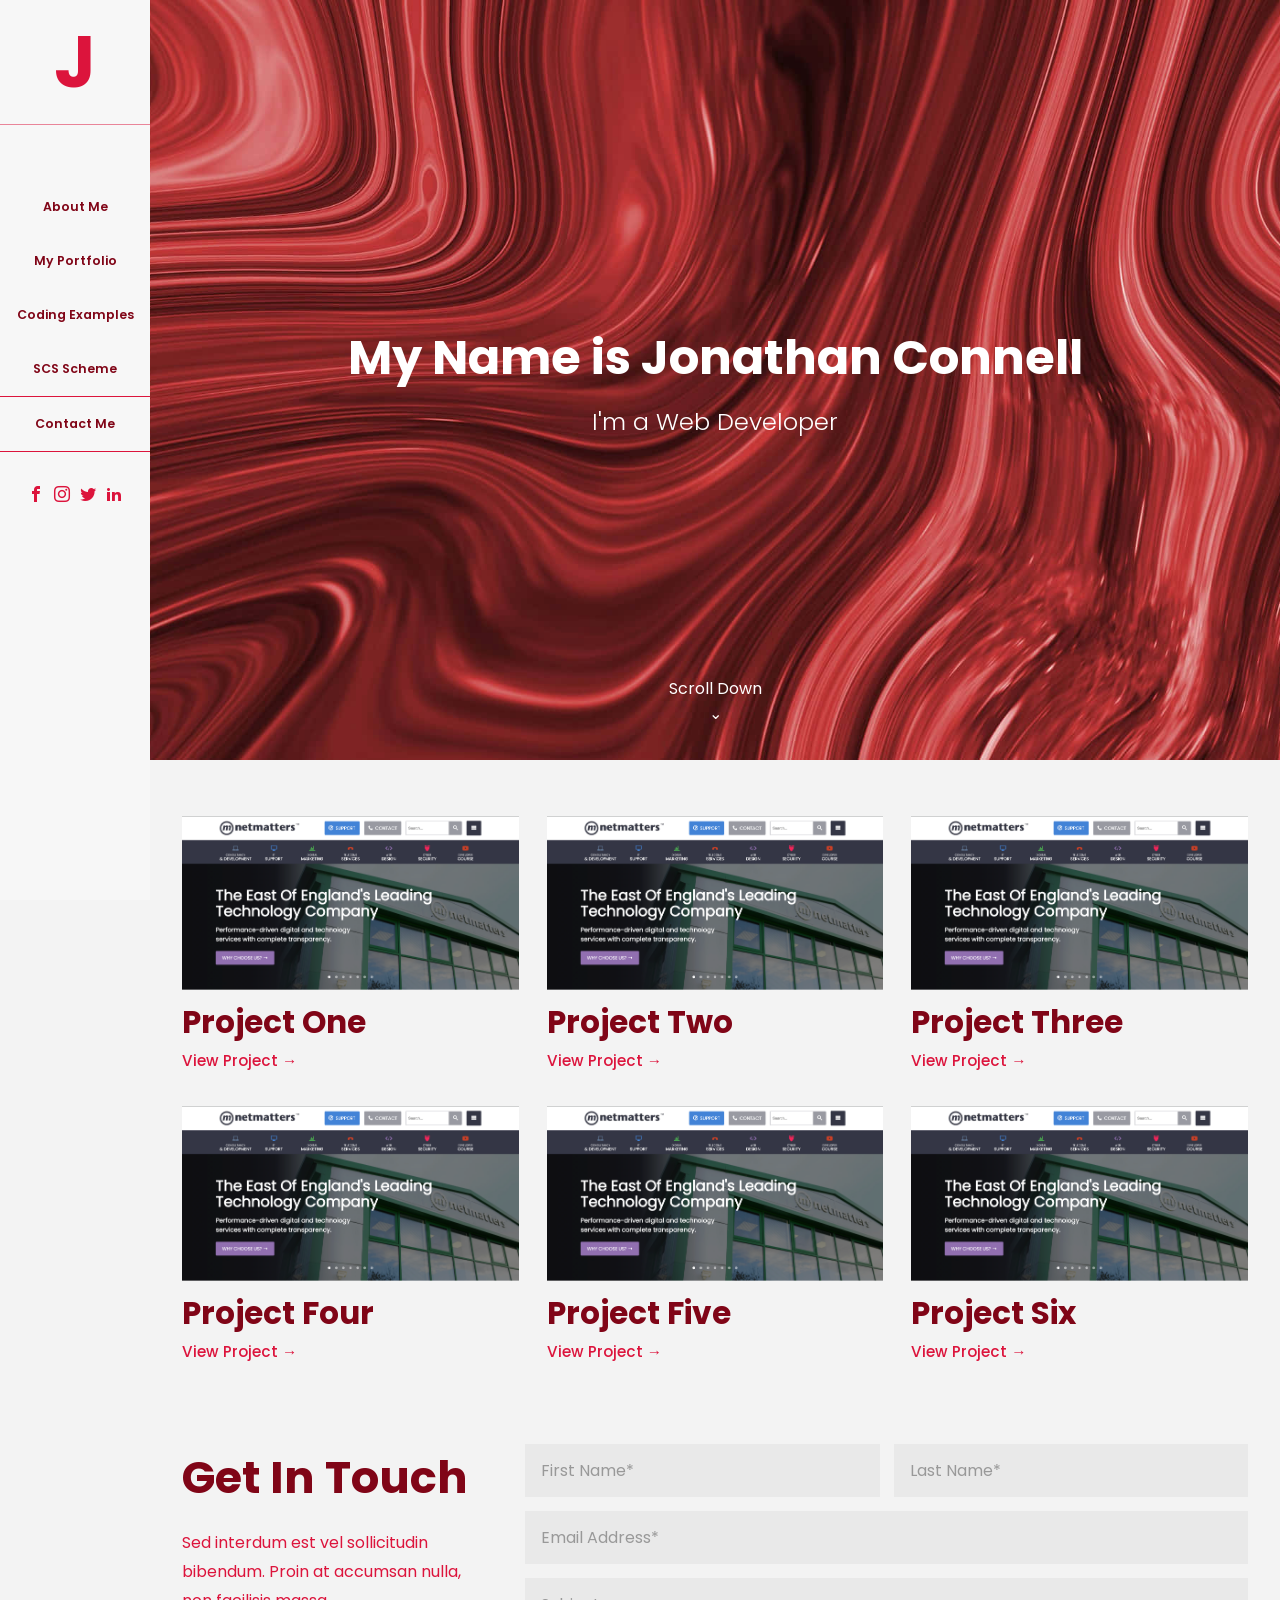
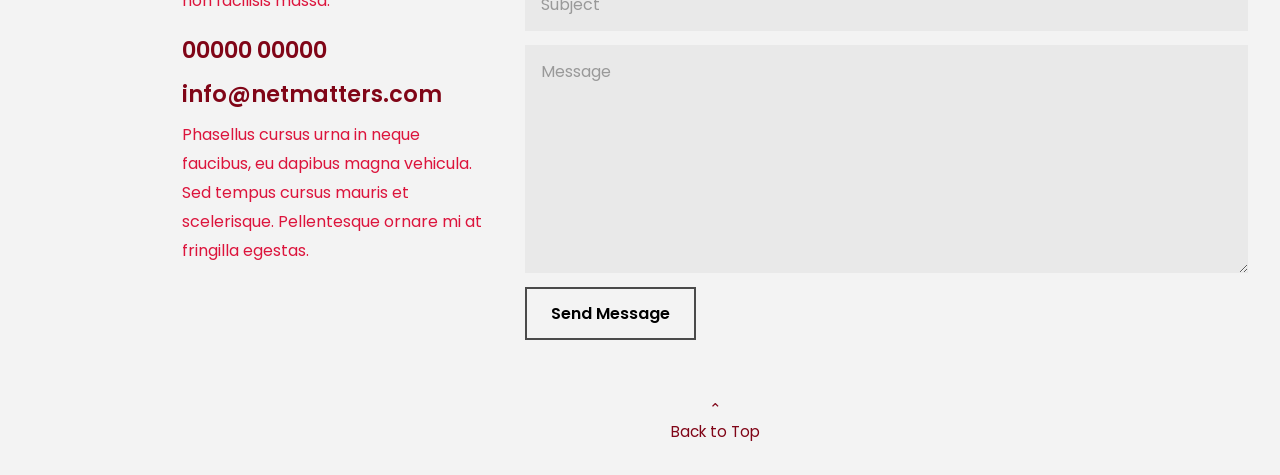
==== index.html @ dda587f6 "Rough Version Done" ====
<html lang="en">
    <head>
        <meta charset="UTF-8">
        <meta name="viewport" content="width=device-width, initial-scale=1.0">
        <title>Jonathan Connell Portfolio</title>
        <link href="https://fonts.googleapis.com/css2?family=Poppins&display=swap" rel="stylesheet">
        <link rel="stylesheet" href="css/style.css">
    </head>
    <body>
        <div class="page">
            <aside class="sidebar">
                <div class="sidebar__logo">
                    <h1>J</h1>
                </div>

                <nav class="sidebar__nav">
                    <a href="#">About Me</a>
                    <a href="#">My Portfolio</a>
                    <a href="#">Coding Examples</a>
                    <a href="#">SCS Scheme</a>
                    <a href="#" class="contact-nav">Contact Me</a>
                </nav>

                <div class="sidebar__socials">
                    <a href="#" class="sidebar__social-link icon-facebook"></a>
                    <a href="#" class="sidebar__social-link icon-instagram"></a>
                    <a href="#" class="sidebar__social-link icon-twitter"></a>
                    <a href="#" class="sidebar__social-link icon-linkedin2"></a>
                </div>
            </aside>

            <main class="content">
                <section class="hero" id="about">
                    <div class="hero__content">
                        <h1>My Name is Jonathan Connell</h1>
                        <p>I'm a Web Developer</p>
                    </div>
                    <a class="hero__scroll" href="#portfolio">Scroll Down<br>&#8964;</a>
                </section>

                <section class="portfolio section" id="portfolio">
                    <div class="projects-grid">
                        <div class="project-card">
                            <img src="img/project-1.png" alt="Project One">
                            <h2>Project One</h2>
                            <a href="#">View Project &#8594;</a>
                        </div>
                        <div class="project-card">
                            <img src="img/project-2.png" alt="Project Two">
                            <h2>Project Two</h2>
                            <a href="#">View Project &#8594;</a>
                        </div>
                        <div class="project-card">
                            <img src="img/project-3.png" alt="Project Three">
                            <h2>Project Three</h2>
                            <a href="#">View Project &#8594;</a>
                        </div>
                        <div class="project-card">
                            <img src="img/project-4.png" alt="Project Four">
                            <h2>Project Four</h2>
                            <a href="#">View Project &#8594;</a>
                        </div>
                        <div class="project-card">
                            <img src="img/project-5.png" alt="Project Five">
                            <h2>Project Five</h2>
                            <a href="#">View Project &#8594;</a>
                        </div>
                        <div class="project-card">
                            <img src="img/project-6.png" alt="Project Six">
                            <h2>Project Six</h2>
                            <a href="#">View Project &#8594;</a>
                        </div>
                    </div>
                </section>

                <section class="contact section" id="contact">
                    <div class="contact__info">
                        <h2>Get In Touch</h2>
                        <p>Sed interdum est vel sollicitudin bibendum. Proin at accumsan nulla, non facilisis massa.</p>
                        <a href="tel:0000000000">00000 00000</a>
                        <a href="mailto:info@netmatters.com">info@netmatters.com</a>
                        <p>
                            Phasellus cursus urna in neque faucibus, eu dapibus magna vehicula.
                            Sed tempus cursus mauris et scelerisque. Pellentesque ornare mi at
                            fringilla egestas.
                        </p>
                    </div>

                    <form class="contact__form">
                        <div class="contact__row">
                            <input type="text" placeholder="First Name*">
                            <input type="text" placeholder="Last Name*">
                        </div>
                        <input type="email" placeholder="Email Address*">
                        <input type="text" placeholder="Subject">
                        <textarea placeholder="Message" rows="8"></textarea>
                        <button type="submit">Send Message</button>
                    </form>
                </section>

                <footer class="footer">
                    <a href="#top">&#8963;<br>Back to Top</a>
                </footer>
            </main>
        </div>
    </body>
</html>
---- css/style.css ----
/* line 1, ../../../../../Users/jonathanconnell/Documents/Portfolio/scss/base/_base.scss */
* {
  box-sizing: border-box;
  margin: 0;
  padding: 0;
}

/* line 7, ../../../../../Users/jonathanconnell/Documents/Portfolio/scss/base/_base.scss */
body {
  font-family: "Poppins", sans-serif;
  background-color: #f3f3f3;
  color: #800517;
}

@font-face {
  font-family: 'icomoon';
  src: url("../fonts/icomoon.eot?kbsm5a");
  src: url("../fonts/icomoon.eot?kbsm5a#iefix") format("embedded-opentype"), url("../fonts/icomoon.ttf?kbsm5a") format("truetype"), url("../fonts/icomoon.woff?kbsm5a") format("woff"), url("../fonts/icomoon.svg?kbsm5a#icomoon") format("svg");
  font-weight: normal;
  font-style: normal;
  font-display: block;
}

/* line 13, ../../../../../Users/jonathanconnell/Documents/Portfolio/scss/base/_fonts.scss */
[class^="icon-"], [class*=" icon-"] {
  /* use !important to prevent issues with browser extensions that change fonts */
  font-family: 'icomoon' !important;
  font-style: normal;
  font-weight: normal;
  font-variant: normal;
  text-transform: none;
  line-height: 1;
  /* Better Font Rendering =========== */
  -webkit-font-smoothing: antialiased;
  -moz-osx-font-smoothing: grayscale;
}

/* line 27, ../../../../../Users/jonathanconnell/Documents/Portfolio/scss/base/_fonts.scss */
.icon-facebook:before {
  content: "\ea90";
}

/* line 30, ../../../../../Users/jonathanconnell/Documents/Portfolio/scss/base/_fonts.scss */
.icon-instagram:before {
  content: "\ea92";
}

/* line 33, ../../../../../Users/jonathanconnell/Documents/Portfolio/scss/base/_fonts.scss */
.icon-twitter:before {
  content: "\ea96";
}

/* line 36, ../../../../../Users/jonathanconnell/Documents/Portfolio/scss/base/_fonts.scss */
.icon-linkedin2:before {
  content: "\eaca";
}

/* line 1, ../../../../../Users/jonathanconnell/Documents/Portfolio/scss/layout/_layout.scss */
img {
  display: block;
  width: 100%;
}

/* line 6, ../../../../../Users/jonathanconnell/Documents/Portfolio/scss/layout/_layout.scss */
a {
  color: inherit;
  text-decoration: none;
}

/* line 11, ../../../../../Users/jonathanconnell/Documents/Portfolio/scss/layout/_layout.scss */
.page {
  max-width: 1440px;
  margin: 0 auto;
  display: flex;
  min-height: 100vh;
}

/* line 18, ../../../../../Users/jonathanconnell/Documents/Portfolio/scss/layout/_layout.scss */
.content {
  width: calc(100% - $sidebar-width);
  margin-left: 150px;
}

/* line 23, ../../../../../Users/jonathanconnell/Documents/Portfolio/scss/layout/_layout.scss */
.section {
  padding: 56px 32px 25px;
}

/* line 27, ../../../../../Users/jonathanconnell/Documents/Portfolio/scss/layout/_layout.scss */
.footer {
  padding: 32px;
  text-align: center;
  color: #800517;
  font-size: 0.95rem;
}

/* line 33, ../../../../../Users/jonathanconnell/Documents/Portfolio/scss/layout/_layout.scss */
.footer a:hover {
  text-decoration: underline;
}

/* line 1, ../../../../../Users/jonathanconnell/Documents/Portfolio/scss/layout/_sidebar.scss */
.sidebar {
  position: fixed;
  top: 0;
  left: 0;
  width: 150px;
  height: 100vh;
  background: #f7f7f7;
  display: flex;
  flex-direction: column;
  justify-content: flex-start;
  align-items: center;
  z-index: 10;
}

/* line 14, ../../../../../Users/jonathanconnell/Documents/Portfolio/scss/layout/_sidebar.scss */
.sidebar__logo {
  cursor: default;
  width: 100%;
  height: 125px;
  display: grid;
  place-items: center;
  line-height: 1;
  font-size: 3rem;
  font-weight: 700;
  color: #DC143C;
  margin-bottom: 55px;
  border-bottom: 1px solid rgba(220, 20, 60, 0.5);
}

/* line 28, ../../../../../Users/jonathanconnell/Documents/Portfolio/scss/layout/_sidebar.scss */
.sidebar__nav {
  width: 100%;
  margin-bottom: 10px;
  display: flex;
  justify-content: center;
  align-items: center;
  flex-direction: column;
}

/* line 36, ../../../../../Users/jonathanconnell/Documents/Portfolio/scss/layout/_sidebar.scss */
.sidebar__nav li {
  list-style: none;
}

/* line 40, ../../../../../Users/jonathanconnell/Documents/Portfolio/scss/layout/_sidebar.scss */
.sidebar__nav a {
  padding: 18px 10px;
  text-align: center;
  font-size: 0.78rem;
  font-weight: 600;
  color: #800517;
  transition: 0.25s ease;
}

/* line 48, ../../../../../Users/jonathanconnell/Documents/Portfolio/scss/layout/_sidebar.scss */
.sidebar__nav a:hover {
  text-decoration: underline;
  text-decoration-color: #DC143C;
  text-underline-offset: 5px;
}

/* line 55, ../../../../../Users/jonathanconnell/Documents/Portfolio/scss/layout/_sidebar.scss */
.sidebar__nav .contact-nav {
  width: 100%;
  padding: 18px 10px;
  border-top: 1px solid #DC143C;
  border-bottom: 1px solid #DC143C;
}

/* line 64, ../../../../../Users/jonathanconnell/Documents/Portfolio/scss/layout/_sidebar.scss */
.sidebar__socials {
  width: 100%;
  display: flex;
  justify-content: center;
  gap: 10px;
  padding: 24px 10px;
}

/* line 71, ../../../../../Users/jonathanconnell/Documents/Portfolio/scss/layout/_sidebar.scss */
.sidebar__socials a {
  font-size: 1rem;
  color: #DC143C;
}

/* line 1, ../../../../../Users/jonathanconnell/Documents/Portfolio/scss/layout/_hero.scss */
.hero {
  position: relative;
  min-height: 760px;
  background: url("../img/hero-bg.jpg") center/cover no-repeat;
  display: flex;
  align-items: center;
  justify-content: center;
  text-align: center;
  color: white;
}

/* line 11, ../../../../../Users/jonathanconnell/Documents/Portfolio/scss/layout/_hero.scss */
.hero__content, .hero__scroll {
  position: relative;
  z-index: 1;
}

/* line 18, ../../../../../Users/jonathanconnell/Documents/Portfolio/scss/layout/_hero.scss */
.hero__content h1 {
  font-size: 3rem;
  line-height: 1.5;
  font-weight: 700;
  margin-bottom: 10px;
}

/* line 25, ../../../../../Users/jonathanconnell/Documents/Portfolio/scss/layout/_hero.scss */
.hero__content p {
  font-size: 1.5rem;
  font-weight: 300;
}

/* line 31, ../../../../../Users/jonathanconnell/Documents/Portfolio/scss/layout/_hero.scss */
.hero__scroll {
  position: absolute;
  bottom: 34px;
  left: 50%;
  transform: translateX(-50%);
  font-size: 1rem;
  display: flex;
  flex-direction: column;
  align-items: center;
  gap: 2px;
}

/* line 1, ../../../../../Users/jonathanconnell/Documents/Portfolio/scss/layout/_projects.scss */
.projects-grid {
  display: grid;
  grid-template-columns: repeat(3, 1fr);
  gap: 34px 28px;
}

@media (max-width: 1100px) {
  /* line 1, ../../../../../Users/jonathanconnell/Documents/Portfolio/scss/layout/_projects.scss */
  .projects-grid {
    grid-template-columns: repeat(2, 1fr);
  }
}

@media (max-width: 700px) {
  /* line 1, ../../../../../Users/jonathanconnell/Documents/Portfolio/scss/layout/_projects.scss */
  .projects-grid {
    grid-template-columns: 1fr;
  }
}

/* line 16, ../../../../../Users/jonathanconnell/Documents/Portfolio/scss/layout/_projects.scss */
.project-card img {
  object-fit: cover;
  margin-bottom: 14px;
}

/* line 20, ../../../../../Users/jonathanconnell/Documents/Portfolio/scss/layout/_projects.scss */
.project-card img:hover {
  transform: scale(1.05);
  box-shadow: 0 8px 20px rgba(0, 0, 0, 0.2);
  transition: 0.25s ease;
}

/* line 27, ../../../../../Users/jonathanconnell/Documents/Portfolio/scss/layout/_projects.scss */
.project-card h2 {
  font-size: 1.95rem;
  line-height: 1.2;
  color: #800517;
  margin-bottom: 8px;
}

/* line 34, ../../../../../Users/jonathanconnell/Documents/Portfolio/scss/layout/_projects.scss */
.project-card a {
  display: inline-flex;
  gap: 8px;
  align-items: center;
  font-size: 0.95rem;
  color: #DC143C;
  font-weight: 500;
}

/* line 42, ../../../../../Users/jonathanconnell/Documents/Portfolio/scss/layout/_projects.scss */
.project-card a:hover {
  text-decoration: underline;
}

/* line 1, ../../../../../Users/jonathanconnell/Documents/Portfolio/scss/layout/_contact.scss */
.contact {
  display: grid;
  grid-template-columns: 0.75fr 1.8fr;
  gap: 42px;
  align-items: start;
}

/* line 8, ../../../../../Users/jonathanconnell/Documents/Portfolio/scss/layout/_contact.scss */
.contact__info h2 {
  font-size: 2.8rem;
  color: #800517;
  margin-bottom: 18px;
}

/* line 14, ../../../../../Users/jonathanconnell/Documents/Portfolio/scss/layout/_contact.scss */
.contact__info p {
  font-size: 1rem;
  line-height: 1.8;
  color: #DC143C;
  margin-bottom: 18px;
}

/* line 21, ../../../../../Users/jonathanconnell/Documents/Portfolio/scss/layout/_contact.scss */
.contact__info a {
  display: block;
  width: fit-content;
  font-size: 1.4rem;
  font-weight: 600;
  margin-bottom: 10px;
  color: #800517;
}

/* line 32, ../../../../../Users/jonathanconnell/Documents/Portfolio/scss/layout/_contact.scss */
.contact__form input,
.contact__form textarea {
  width: 100%;
  border: none;
  background: #e9e9e9;
  padding: 14px 16px;
  font: inherit;
  margin-bottom: 14px;
  color: #800517;
}

/* line 42, ../../../../../Users/jonathanconnell/Documents/Portfolio/scss/layout/_contact.scss */
.contact__form input::placeholder,
.contact__form textarea::placeholder {
  color: #999;
}

/* line 47, ../../../../../Users/jonathanconnell/Documents/Portfolio/scss/layout/_contact.scss */
.contact__form textarea {
  resize: vertical;
  min-height: 200px;
}

/* line 52, ../../../../../Users/jonathanconnell/Documents/Portfolio/scss/layout/_contact.scss */
.contact__form button {
  min-width: 120px;
  padding: 12px 24px;
  border: 2px solid #4a4a4a;
  background: transparent;
  font: inherit;
  font-weight: 600;
  cursor: pointer;
  transition: 0.25s ease;
}

/* line 61, ../../../../../Users/jonathanconnell/Documents/Portfolio/scss/layout/_contact.scss */
.contact__form button:hover {
  background: #800517;
  color: white;
}

/* line 68, ../../../../../Users/jonathanconnell/Documents/Portfolio/scss/layout/_contact.scss */
.contact__row {
  display: grid;
  grid-template-columns: 1fr 1fr;
  gap: 14px;
}

@media (max-width: 1100px) {
  /* line 1, ../../../../../Users/jonathanconnell/Documents/Portfolio/scss/layout/_contact.scss */
  .contact {
    grid-template-columns: 1fr;
  }
}

/*# sourceMappingURL=style.css.map */
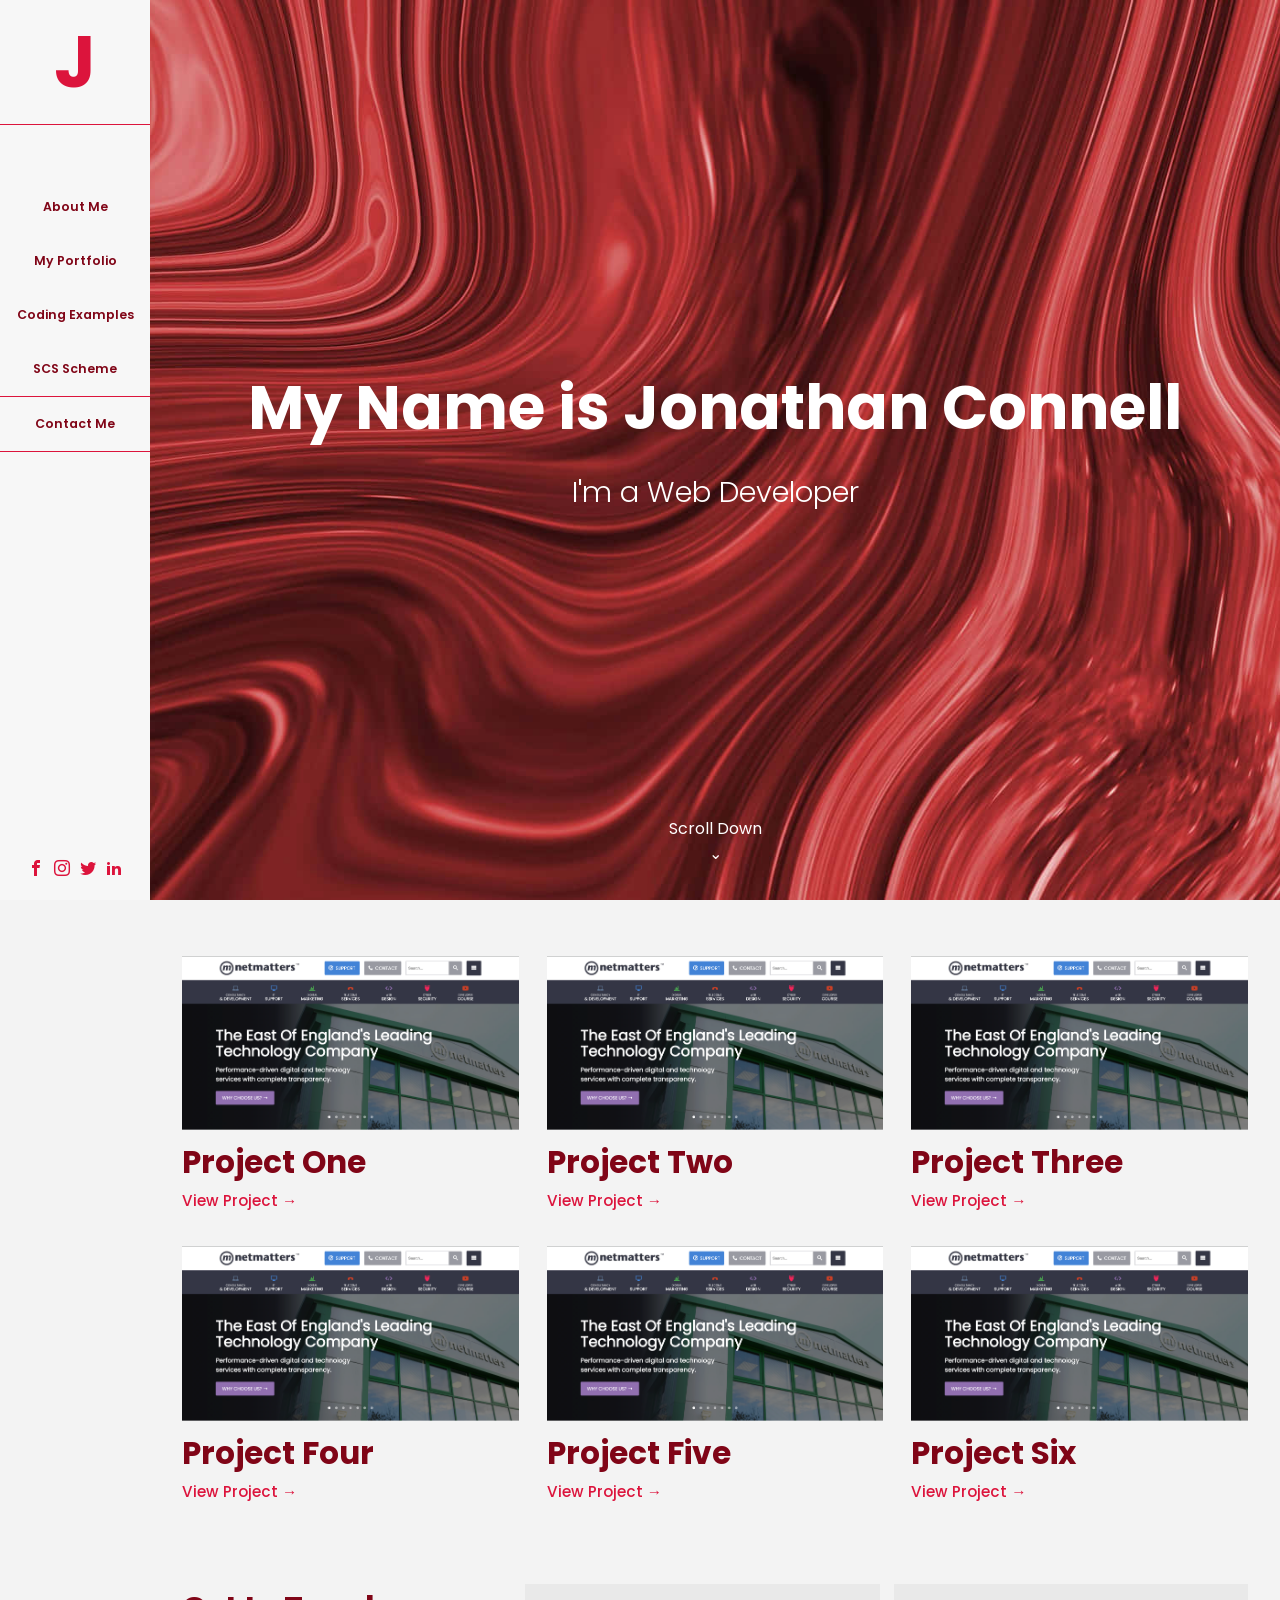
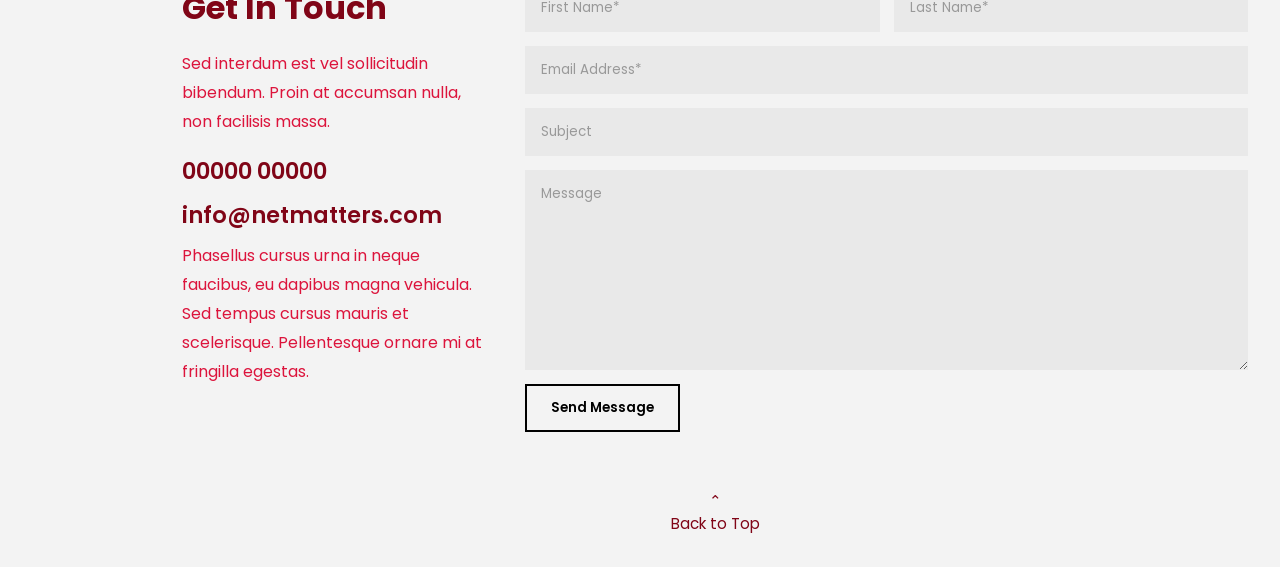
==== commit 2aeeb0f0: "Provisional Version Done" ====
--- a/index.html
+++ b/index.html
@@ -9,8 +9,17 @@
     <body>
         <div class="page">
             <aside class="sidebar">
-                <div class="sidebar__logo">
-                    <h1>J</h1>
+                <input type="checkbox" id="nav-toggle" class="nav-toggle">
+                <div class="sidebar__top">
+                    <div class="sidebar__logo">
+                        <h1>J</h1>
+                    </div>
+
+                    <label for="nav-toggle" class="hamburger">
+                        <span></span>
+                        <span></span>
+                        <span></span>
+                    </label>
                 </div>
 
                 <nav class="sidebar__nav">
--- a/css/style.css
+++ b/css/style.css
@@ -10,6 +10,25 @@
   font-family: "Poppins", sans-serif;
   background-color: #f3f3f3;
   color: #800517;
+}
+
+/* line 13, ../../../../../Users/jonathanconnell/Documents/Portfolio/scss/base/_base.scss */
+img {
+  display: block;
+  width: 100%;
+}
+
+/* line 18, ../../../../../Users/jonathanconnell/Documents/Portfolio/scss/base/_base.scss */
+a {
+  color: inherit;
+  text-decoration: none;
+}
+
+/* line 23, ../../../../../Users/jonathanconnell/Documents/Portfolio/scss/base/_base.scss */
+button,
+input,
+textarea {
+  font-family: inherit;
 }
 
 @font-face {
@@ -56,96 +75,139 @@
 }
 
 /* line 1, ../../../../../Users/jonathanconnell/Documents/Portfolio/scss/layout/_layout.scss */
-img {
-  display: block;
-  width: 100%;
-}
-
-/* line 6, ../../../../../Users/jonathanconnell/Documents/Portfolio/scss/layout/_layout.scss */
-a {
-  color: inherit;
-  text-decoration: none;
-}
-
-/* line 11, ../../../../../Users/jonathanconnell/Documents/Portfolio/scss/layout/_layout.scss */
 .page {
   max-width: 1440px;
   margin: 0 auto;
-  display: flex;
   min-height: 100vh;
-}
-
-/* line 18, ../../../../../Users/jonathanconnell/Documents/Portfolio/scss/layout/_layout.scss */
+  min-height: 100dvh;
+}
+
+@media (min-width: 768px) {
+  /* line 1, ../../../../../Users/jonathanconnell/Documents/Portfolio/scss/layout/_layout.scss */
+  .page {
+    display: flex;
+  }
+}
+
+/* line 12, ../../../../../Users/jonathanconnell/Documents/Portfolio/scss/layout/_layout.scss */
 .content {
-  width: calc(100% - $sidebar-width);
-  margin-left: 150px;
-}
-
-/* line 23, ../../../../../Users/jonathanconnell/Documents/Portfolio/scss/layout/_layout.scss */
+  width: 100%;
+  margin-left: 0;
+}
+
+@media (min-width: 768px) {
+  /* line 12, ../../../../../Users/jonathanconnell/Documents/Portfolio/scss/layout/_layout.scss */
+  .content {
+    width: calc(100% - 150px);
+    margin-left: 150px;
+  }
+}
+
+/* line 22, ../../../../../Users/jonathanconnell/Documents/Portfolio/scss/layout/_layout.scss */
 .section {
   padding: 56px 32px 25px;
 }
 
-/* line 27, ../../../../../Users/jonathanconnell/Documents/Portfolio/scss/layout/_layout.scss */
-.footer {
-  padding: 32px;
-  text-align: center;
-  color: #800517;
-  font-size: 0.95rem;
-}
-
-/* line 33, ../../../../../Users/jonathanconnell/Documents/Portfolio/scss/layout/_layout.scss */
-.footer a:hover {
-  text-decoration: underline;
+@media (min-width: 280px) {
+  /* line 22, ../../../../../Users/jonathanconnell/Documents/Portfolio/scss/layout/_layout.scss */
+  .section {
+    padding: 30px 12px 20px;
+  }
+}
+
+@media (min-width: 576px) {
+  /* line 22, ../../../../../Users/jonathanconnell/Documents/Portfolio/scss/layout/_layout.scss */
+  .section {
+    padding: 40px 24px 24px;
+  }
+}
+
+@media (min-width: 768px) {
+  /* line 22, ../../../../../Users/jonathanconnell/Documents/Portfolio/scss/layout/_layout.scss */
+  .section {
+    padding: 56px 32px 25px;
+  }
 }
 
 /* line 1, ../../../../../Users/jonathanconnell/Documents/Portfolio/scss/layout/_sidebar.scss */
 .sidebar {
-  position: fixed;
+  position: sticky;
   top: 0;
-  left: 0;
-  width: 150px;
-  height: 100vh;
+  width: 100%;
   background: #f7f7f7;
+  padding: 0.75rem 1rem;
+  z-index: 100;
+}
+
+@media (min-width: 768px) {
+  /* line 1, ../../../../../Users/jonathanconnell/Documents/Portfolio/scss/layout/_sidebar.scss */
+  .sidebar {
+    position: fixed;
+    top: 0;
+    left: 0;
+    width: 150px;
+    height: 100vh;
+    padding: 0;
+    display: flex;
+    flex-direction: column;
+    align-items: center;
+    justify-content: flex-start;
+  }
+}
+
+/* line 22, ../../../../../Users/jonathanconnell/Documents/Portfolio/scss/layout/_sidebar.scss */
+.sidebar__top {
+  width: 100%;
   display: flex;
-  flex-direction: column;
-  justify-content: flex-start;
   align-items: center;
-  z-index: 10;
-}
-
-/* line 14, ../../../../../Users/jonathanconnell/Documents/Portfolio/scss/layout/_sidebar.scss */
+  justify-content: space-between;
+  gap: 1rem;
+}
+
+@media (min-width: 768px) {
+  /* line 22, ../../../../../Users/jonathanconnell/Documents/Portfolio/scss/layout/_sidebar.scss */
+  .sidebar__top {
+    flex-direction: column;
+    justify-content: center;
+    gap: 0;
+  }
+}
+
+/* line 36, ../../../../../Users/jonathanconnell/Documents/Portfolio/scss/layout/_sidebar.scss */
 .sidebar__logo {
   cursor: default;
-  width: 100%;
-  height: 125px;
+  width: auto;
+  height: auto;
   display: grid;
   place-items: center;
   line-height: 1;
-  font-size: 3rem;
+  font-size: 2rem;
   font-weight: 700;
   color: #DC143C;
-  margin-bottom: 55px;
-  border-bottom: 1px solid rgba(220, 20, 60, 0.5);
-}
-
-/* line 28, ../../../../../Users/jonathanconnell/Documents/Portfolio/scss/layout/_sidebar.scss */
+  margin: 0;
+  border-bottom: none;
+}
+
+@media (min-width: 768px) {
+  /* line 36, ../../../../../Users/jonathanconnell/Documents/Portfolio/scss/layout/_sidebar.scss */
+  .sidebar__logo {
+    width: 100%;
+    height: 125px;
+    font-size: 3rem;
+    margin-bottom: 55px;
+    border-bottom: 1px solid #DC143C;
+  }
+}
+
+/* line 58, ../../../../../Users/jonathanconnell/Documents/Portfolio/scss/layout/_sidebar.scss */
 .sidebar__nav {
   width: 100%;
-  margin-bottom: 10px;
-  display: flex;
-  justify-content: center;
-  align-items: center;
-  flex-direction: column;
-}
-
-/* line 36, ../../../../../Users/jonathanconnell/Documents/Portfolio/scss/layout/_sidebar.scss */
-.sidebar__nav li {
-  list-style: none;
-}
-
-/* line 40, ../../../../../Users/jonathanconnell/Documents/Portfolio/scss/layout/_sidebar.scss */
+}
+
+/* line 61, ../../../../../Users/jonathanconnell/Documents/Portfolio/scss/layout/_sidebar.scss */
 .sidebar__nav a {
+  width: 100%;
+  display: block;
   padding: 18px 10px;
   text-align: center;
   font-size: 0.78rem;
@@ -154,69 +216,173 @@
   transition: 0.25s ease;
 }
 
-/* line 48, ../../../../../Users/jonathanconnell/Documents/Portfolio/scss/layout/_sidebar.scss */
+/* line 71, ../../../../../Users/jonathanconnell/Documents/Portfolio/scss/layout/_sidebar.scss */
 .sidebar__nav a:hover {
   text-decoration: underline;
   text-decoration-color: #DC143C;
   text-underline-offset: 5px;
 }
 
-/* line 55, ../../../../../Users/jonathanconnell/Documents/Portfolio/scss/layout/_sidebar.scss */
+/* line 78, ../../../../../Users/jonathanconnell/Documents/Portfolio/scss/layout/_sidebar.scss */
 .sidebar__nav .contact-nav {
-  width: 100%;
-  padding: 18px 10px;
   border-top: 1px solid #DC143C;
   border-bottom: 1px solid #DC143C;
 }
 
-/* line 64, ../../../../../Users/jonathanconnell/Documents/Portfolio/scss/layout/_sidebar.scss */
+/* line 84, ../../../../../Users/jonathanconnell/Documents/Portfolio/scss/layout/_sidebar.scss */
 .sidebar__socials {
   width: 100%;
+}
+
+/* line 87, ../../../../../Users/jonathanconnell/Documents/Portfolio/scss/layout/_sidebar.scss */
+.sidebar__socials a {
+  font-size: 1rem;
+  color: #DC143C;
+}
+
+/* line 94, ../../../../../Users/jonathanconnell/Documents/Portfolio/scss/layout/_sidebar.scss */
+.nav-toggle {
+  display: none;
+}
+
+/* line 98, ../../../../../Users/jonathanconnell/Documents/Portfolio/scss/layout/_sidebar.scss */
+.hamburger {
+  width: 44px;
+  height: 44px;
+  display: flex;
+  flex-direction: column;
+  justify-content: center;
+  gap: 6px;
+  cursor: pointer;
+}
+
+/* line 107, ../../../../../Users/jonathanconnell/Documents/Portfolio/scss/layout/_sidebar.scss */
+.hamburger span {
+  display: block;
+  width: 28px;
+  height: 3px;
+  background: #800517;
+  border-radius: 2px;
+  transition: 0.3s ease;
+}
+
+@media (min-width: 768px) {
+  /* line 98, ../../../../../Users/jonathanconnell/Documents/Portfolio/scss/layout/_sidebar.scss */
+  .hamburger {
+    display: none;
+  }
+}
+
+/* line 121, ../../../../../Users/jonathanconnell/Documents/Portfolio/scss/layout/_sidebar.scss */
+.sidebar__nav,
+.sidebar__socials {
+  display: none;
+}
+
+/* Mobile open state */
+/* line 127, ../../../../../Users/jonathanconnell/Documents/Portfolio/scss/layout/_sidebar.scss */
+.nav-toggle:checked ~ .sidebar__nav {
+  display: flex;
+  flex-direction: column;
+  align-items: center;
+  width: 100%;
+  margin-top: 1rem;
+  background: #f7f7f7;
+}
+
+/* line 136, ../../../../../Users/jonathanconnell/Documents/Portfolio/scss/layout/_sidebar.scss */
+.nav-toggle:checked ~ .sidebar__socials {
   display: flex;
   justify-content: center;
   gap: 10px;
-  padding: 24px 10px;
-}
-
-/* line 71, ../../../../../Users/jonathanconnell/Documents/Portfolio/scss/layout/_sidebar.scss */
-.sidebar__socials a {
-  font-size: 1rem;
-  color: #DC143C;
+  width: 100%;
+  padding: 1rem;
+  background: #f7f7f7;
+}
+
+/* Hamburger animation */
+/* line 146, ../../../../../Users/jonathanconnell/Documents/Portfolio/scss/layout/_sidebar.scss */
+.nav-toggle:checked + .hamburger span:nth-child(1) {
+  transform: rotate(45deg) translate(5px, 5px);
+}
+
+/* line 150, ../../../../../Users/jonathanconnell/Documents/Portfolio/scss/layout/_sidebar.scss */
+.nav-toggle:checked + .hamburger span:nth-child(2) {
+  opacity: 0;
+}
+
+/* line 154, ../../../../../Users/jonathanconnell/Documents/Portfolio/scss/layout/_sidebar.scss */
+.nav-toggle:checked + .hamburger span:nth-child(3) {
+  transform: rotate(-45deg) translate(7.5px, -7.5px);
+}
+
+/* Desktop layout */
+@media (min-width: 768px) {
+  /* line 160, ../../../../../Users/jonathanconnell/Documents/Portfolio/scss/layout/_sidebar.scss */
+  .sidebar__nav {
+    display: flex;
+    flex-direction: column;
+    justify-content: center;
+    align-items: center;
+    width: 100%;
+    margin-bottom: 10px;
+  }
+  /* line 169, ../../../../../Users/jonathanconnell/Documents/Portfolio/scss/layout/_sidebar.scss */
+  .sidebar__socials {
+    display: flex;
+    justify-content: center;
+    gap: 10px;
+    width: 100%;
+    margin-top: auto;
+    padding: 24px 10px;
+    background: transparent;
+  }
 }
 
 /* line 1, ../../../../../Users/jonathanconnell/Documents/Portfolio/scss/layout/_hero.scss */
 .hero {
   position: relative;
-  min-height: 760px;
+  min-height: calc(100vh - 80px);
+  min-height: calc(100dvh - 80px);
   background: url("../img/hero-bg.jpg") center/cover no-repeat;
   display: flex;
   align-items: center;
   justify-content: center;
   text-align: center;
   color: white;
-}
-
-/* line 11, ../../../../../Users/jonathanconnell/Documents/Portfolio/scss/layout/_hero.scss */
+  padding: 1rem;
+}
+
+@media (min-width: 768px) {
+  /* line 1, ../../../../../Users/jonathanconnell/Documents/Portfolio/scss/layout/_hero.scss */
+  .hero {
+    padding-top: 0;
+    min-height: 100vh;
+    min-height: 100dvh;
+  }
+}
+
+/* line 19, ../../../../../Users/jonathanconnell/Documents/Portfolio/scss/layout/_hero.scss */
 .hero__content, .hero__scroll {
   position: relative;
   z-index: 1;
 }
 
-/* line 18, ../../../../../Users/jonathanconnell/Documents/Portfolio/scss/layout/_hero.scss */
+/* line 26, ../../../../../Users/jonathanconnell/Documents/Portfolio/scss/layout/_hero.scss */
 .hero__content h1 {
-  font-size: 3rem;
-  line-height: 1.5;
+  font-size: clamp(2rem, 5vw, 3.8rem);
+  line-height: 1.25;
   font-weight: 700;
-  margin-bottom: 10px;
-}
-
-/* line 25, ../../../../../Users/jonathanconnell/Documents/Portfolio/scss/layout/_hero.scss */
+  margin-bottom: 25px;
+}
+
+/* line 33, ../../../../../Users/jonathanconnell/Documents/Portfolio/scss/layout/_hero.scss */
 .hero__content p {
-  font-size: 1.5rem;
+  font-size: clamp(1.2rem, 3vw, 1.8rem);
   font-weight: 300;
 }
 
-/* line 31, ../../../../../Users/jonathanconnell/Documents/Portfolio/scss/layout/_hero.scss */
+/* line 39, ../../../../../Users/jonathanconnell/Documents/Portfolio/scss/layout/_hero.scss */
 .hero__scroll {
   position: absolute;
   bottom: 34px;
@@ -232,38 +398,46 @@
 /* line 1, ../../../../../Users/jonathanconnell/Documents/Portfolio/scss/layout/_projects.scss */
 .projects-grid {
   display: grid;
-  grid-template-columns: repeat(3, 1fr);
-  gap: 34px 28px;
-}
-
-@media (max-width: 1100px) {
+  grid-template-columns: 1fr;
+  gap: 24px;
+}
+
+@media (min-width: 576px) {
+  /* line 1, ../../../../../Users/jonathanconnell/Documents/Portfolio/scss/layout/_projects.scss */
+  .projects-grid {
+    gap: 28px;
+  }
+}
+
+@media (min-width: 768px) {
   /* line 1, ../../../../../Users/jonathanconnell/Documents/Portfolio/scss/layout/_projects.scss */
   .projects-grid {
     grid-template-columns: repeat(2, 1fr);
   }
 }
 
-@media (max-width: 700px) {
+@media (min-width: 992px) {
   /* line 1, ../../../../../Users/jonathanconnell/Documents/Portfolio/scss/layout/_projects.scss */
   .projects-grid {
-    grid-template-columns: 1fr;
-  }
-}
-
-/* line 16, ../../../../../Users/jonathanconnell/Documents/Portfolio/scss/layout/_projects.scss */
+    grid-template-columns: repeat(3, 1fr);
+    gap: 34px 28px;
+  }
+}
+
+/* line 21, ../../../../../Users/jonathanconnell/Documents/Portfolio/scss/layout/_projects.scss */
 .project-card img {
   object-fit: cover;
   margin-bottom: 14px;
-}
-
-/* line 20, ../../../../../Users/jonathanconnell/Documents/Portfolio/scss/layout/_projects.scss */
+  transition: 0.25s ease;
+}
+
+/* line 26, ../../../../../Users/jonathanconnell/Documents/Portfolio/scss/layout/_projects.scss */
 .project-card img:hover {
   transform: scale(1.05);
   box-shadow: 0 8px 20px rgba(0, 0, 0, 0.2);
-  transition: 0.25s ease;
-}
-
-/* line 27, ../../../../../Users/jonathanconnell/Documents/Portfolio/scss/layout/_projects.scss */
+}
+
+/* line 32, ../../../../../Users/jonathanconnell/Documents/Portfolio/scss/layout/_projects.scss */
 .project-card h2 {
   font-size: 1.95rem;
   line-height: 1.2;
@@ -271,7 +445,7 @@
   margin-bottom: 8px;
 }
 
-/* line 34, ../../../../../Users/jonathanconnell/Documents/Portfolio/scss/layout/_projects.scss */
+/* line 39, ../../../../../Users/jonathanconnell/Documents/Portfolio/scss/layout/_projects.scss */
 .project-card a {
   display: inline-flex;
   gap: 8px;
@@ -281,7 +455,7 @@
   font-weight: 500;
 }
 
-/* line 42, ../../../../../Users/jonathanconnell/Documents/Portfolio/scss/layout/_projects.scss */
+/* line 47, ../../../../../Users/jonathanconnell/Documents/Portfolio/scss/layout/_projects.scss */
 .project-card a:hover {
   text-decoration: underline;
 }
@@ -290,18 +464,26 @@
 .contact {
   display: grid;
   grid-template-columns: 0.75fr 1.8fr;
-  gap: 42px;
-  align-items: start;
-}
-
-/* line 8, ../../../../../Users/jonathanconnell/Documents/Portfolio/scss/layout/_contact.scss */
+  gap: 32px;
+}
+
+@media (min-width: 992px) {
+  /* line 1, ../../../../../Users/jonathanconnell/Documents/Portfolio/scss/layout/_contact.scss */
+  .contact {
+    grid-template-columns: 0.75fr 1.8fr;
+    gap: 42px;
+    align-items: start;
+  }
+}
+
+/* line 13, ../../../../../Users/jonathanconnell/Documents/Portfolio/scss/layout/_contact.scss */
 .contact__info h2 {
-  font-size: 2.8rem;
+  font-size: 2rem;
   color: #800517;
   margin-bottom: 18px;
 }
 
-/* line 14, ../../../../../Users/jonathanconnell/Documents/Portfolio/scss/layout/_contact.scss */
+/* line 19, ../../../../../Users/jonathanconnell/Documents/Portfolio/scss/layout/_contact.scss */
 .contact__info p {
   font-size: 1rem;
   line-height: 1.8;
@@ -309,7 +491,7 @@
   margin-bottom: 18px;
 }
 
-/* line 21, ../../../../../Users/jonathanconnell/Documents/Portfolio/scss/layout/_contact.scss */
+/* line 26, ../../../../../Users/jonathanconnell/Documents/Portfolio/scss/layout/_contact.scss */
 .contact__info a {
   display: block;
   width: fit-content;
@@ -319,60 +501,71 @@
   color: #800517;
 }
 
-/* line 32, ../../../../../Users/jonathanconnell/Documents/Portfolio/scss/layout/_contact.scss */
+/* line 37, ../../../../../Users/jonathanconnell/Documents/Portfolio/scss/layout/_contact.scss */
 .contact__form input,
 .contact__form textarea {
   width: 100%;
   border: none;
   background: #e9e9e9;
   padding: 14px 16px;
-  font: inherit;
   margin-bottom: 14px;
   color: #800517;
 }
 
-/* line 42, ../../../../../Users/jonathanconnell/Documents/Portfolio/scss/layout/_contact.scss */
+/* line 46, ../../../../../Users/jonathanconnell/Documents/Portfolio/scss/layout/_contact.scss */
 .contact__form input::placeholder,
 .contact__form textarea::placeholder {
   color: #999;
 }
 
-/* line 47, ../../../../../Users/jonathanconnell/Documents/Portfolio/scss/layout/_contact.scss */
+/* line 51, ../../../../../Users/jonathanconnell/Documents/Portfolio/scss/layout/_contact.scss */
 .contact__form textarea {
   resize: vertical;
   min-height: 200px;
 }
 
-/* line 52, ../../../../../Users/jonathanconnell/Documents/Portfolio/scss/layout/_contact.scss */
+/* line 56, ../../../../../Users/jonathanconnell/Documents/Portfolio/scss/layout/_contact.scss */
 .contact__form button {
   min-width: 120px;
   padding: 12px 24px;
-  border: 2px solid #4a4a4a;
+  border: 2px solid black;
   background: transparent;
-  font: inherit;
   font-weight: 600;
   cursor: pointer;
   transition: 0.25s ease;
 }
 
-/* line 61, ../../../../../Users/jonathanconnell/Documents/Portfolio/scss/layout/_contact.scss */
+/* line 65, ../../../../../Users/jonathanconnell/Documents/Portfolio/scss/layout/_contact.scss */
 .contact__form button:hover {
   background: #800517;
   color: white;
 }
 
-/* line 68, ../../../../../Users/jonathanconnell/Documents/Portfolio/scss/layout/_contact.scss */
+/* line 72, ../../../../../Users/jonathanconnell/Documents/Portfolio/scss/layout/_contact.scss */
 .contact__row {
   display: grid;
-  grid-template-columns: 1fr 1fr;
+  grid-template-columns: 1fr;
   gap: 14px;
 }
 
-@media (max-width: 1100px) {
-  /* line 1, ../../../../../Users/jonathanconnell/Documents/Portfolio/scss/layout/_contact.scss */
-  .contact {
-    grid-template-columns: 1fr;
-  }
+@media (min-width: 576px) {
+  /* line 72, ../../../../../Users/jonathanconnell/Documents/Portfolio/scss/layout/_contact.scss */
+  .contact__row {
+    grid-template-columns: 1fr 1fr;
+  }
+}
+
+/* line 1, ../../../../../Users/jonathanconnell/Documents/Portfolio/scss/layout/_footer.scss */
+.footer {
+  padding: 32px;
+  text-align: center;
+  color: #800517;
+  font-size: 0.95rem;
+}
+
+/* line 7, ../../../../../Users/jonathanconnell/Documents/Portfolio/scss/layout/_footer.scss */
+.footer a:hover {
+  text-decoration: underline;
 }
 
 /*# sourceMappingURL=style.css.map */
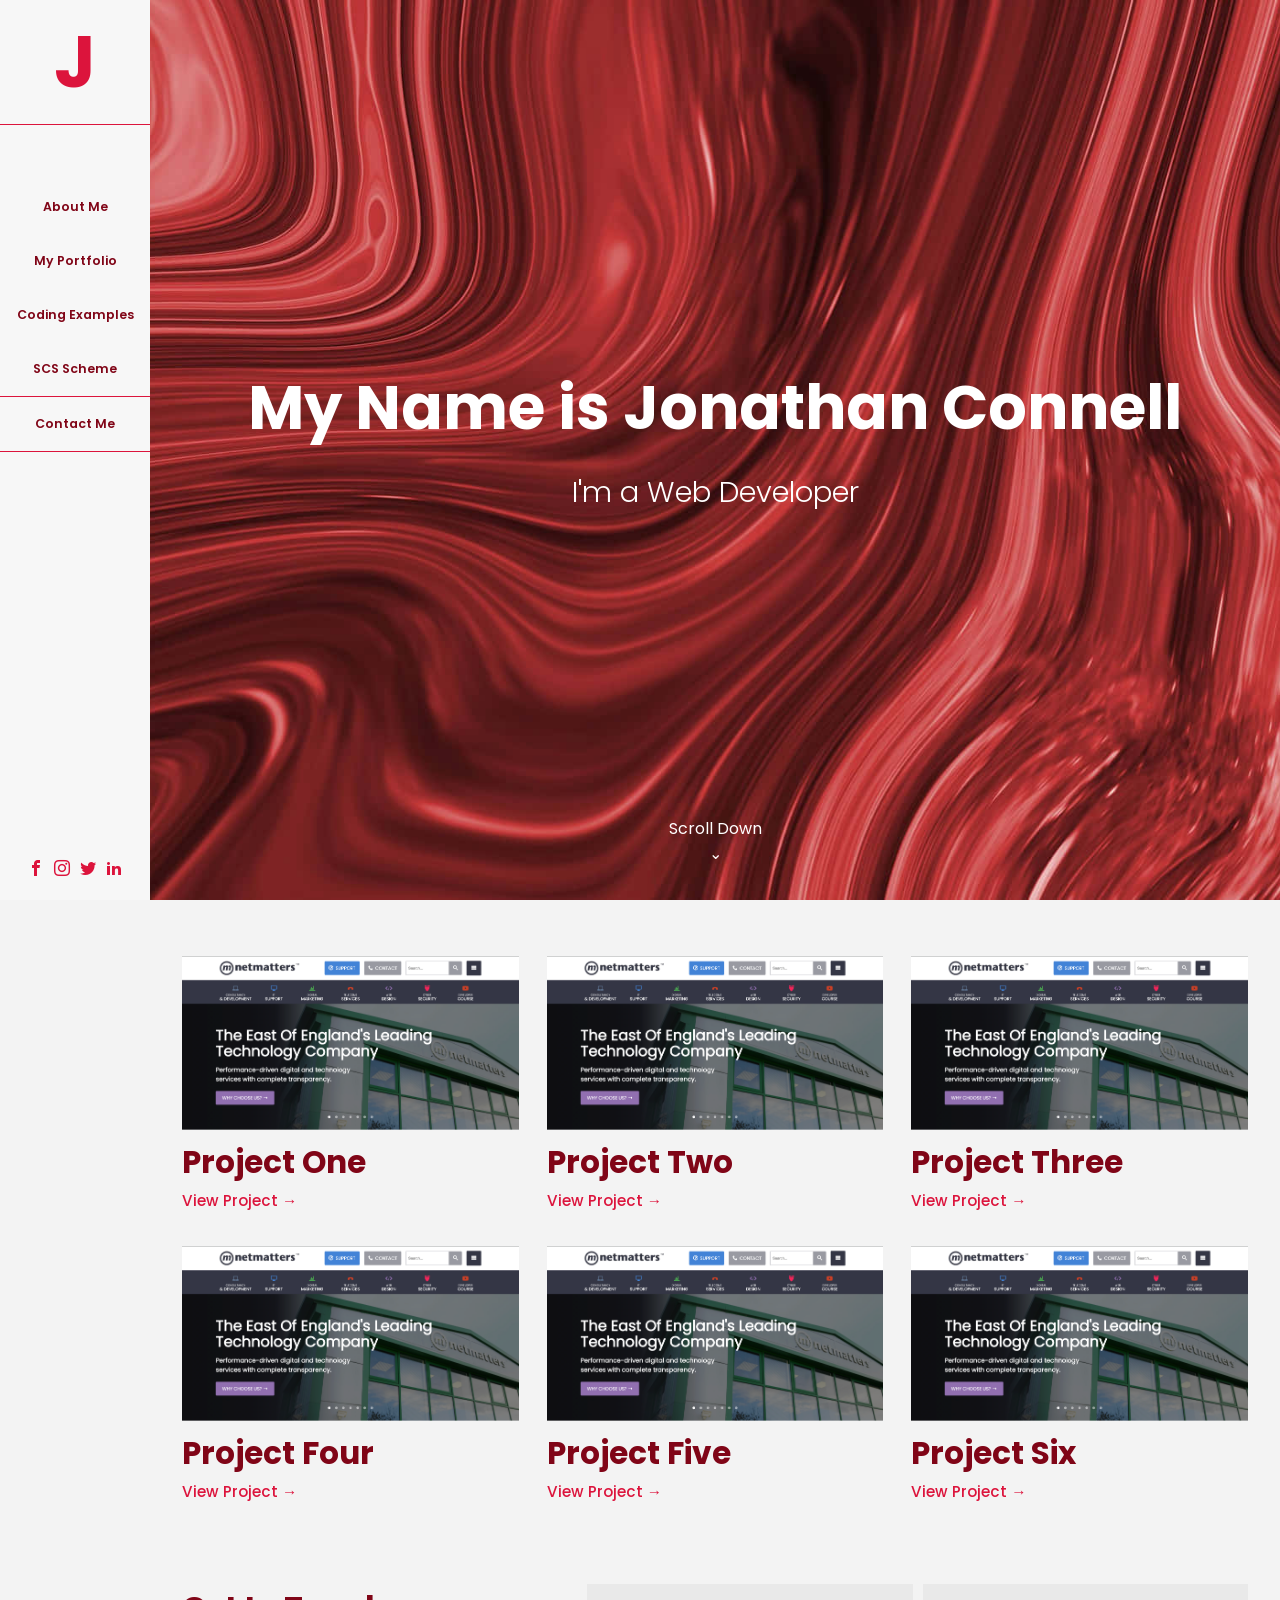
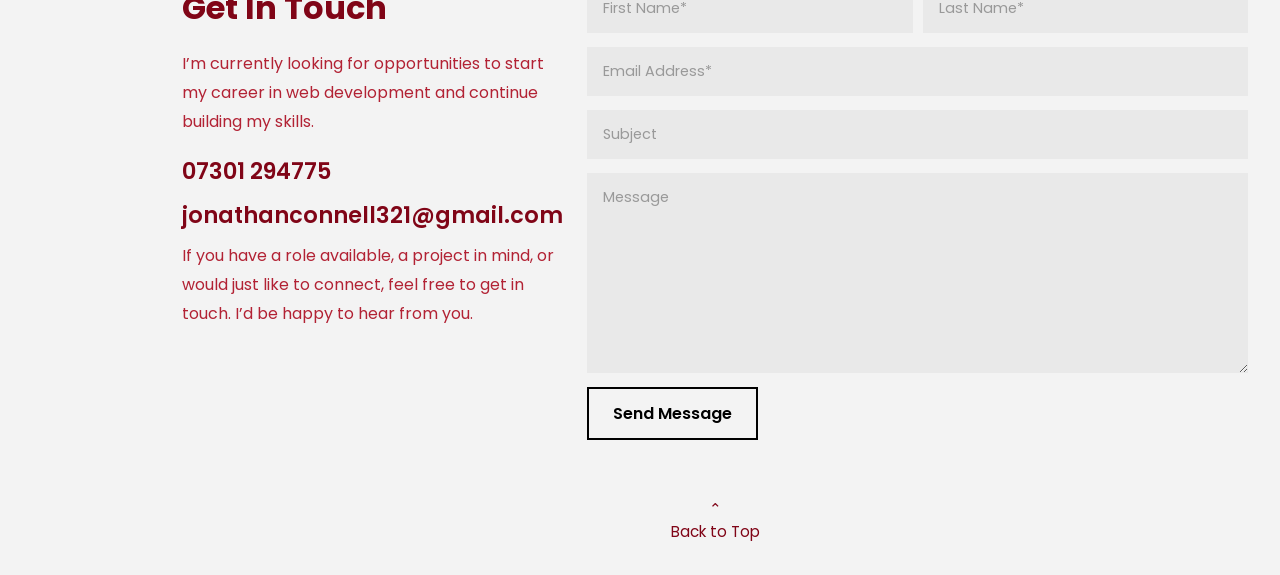
==== commit 8afc0caa: "Made Changes Suggested by Peer" ====
--- a/index.html
+++ b/index.html
@@ -12,7 +12,7 @@
                 <input type="checkbox" id="nav-toggle" class="nav-toggle">
                 <div class="sidebar__top">
                     <div class="sidebar__logo">
-                        <h1>J</h1>
+                        <a href="index.html"><h1>J</h1></a>
                     </div>
 
                     <label for="nav-toggle" class="hamburger">
@@ -23,18 +23,18 @@
                 </div>
 
                 <nav class="sidebar__nav">
-                    <a href="#">About Me</a>
-                    <a href="#">My Portfolio</a>
-                    <a href="#">Coding Examples</a>
-                    <a href="#">SCS Scheme</a>
-                    <a href="#" class="contact-nav">Contact Me</a>
+                    <a href="about.html">About Me</a>
+                    <a href="index.html#portfolio">My Portfolio</a>
+                    <a href="coding-examples.html">Coding Examples</a>
+                    <a href="scs-scheme.html">SCS Scheme</a>
+                    <a href="index.html#contact" class="contact-nav">Contact Me</a>
                 </nav>
 
                 <div class="sidebar__socials">
-                    <a href="#" class="sidebar__social-link icon-facebook"></a>
-                    <a href="#" class="sidebar__social-link icon-instagram"></a>
-                    <a href="#" class="sidebar__social-link icon-twitter"></a>
-                    <a href="#" class="sidebar__social-link icon-linkedin2"></a>
+                    <a href="#" class="sidebar__social-link icon-facebook" target="_blank"></a>
+                    <a href="#" class="sidebar__social-link icon-instagram" target="_blank"></a>
+                    <a href="#" class="sidebar__social-link icon-twitter" target="_blank"></a>
+                    <a href="https://www.linkedin.com/in/jonathan-connell-60753135b" class="sidebar__social-link icon-linkedin2" target="_blank"></a>
                 </div>
             </aside>
 
@@ -85,13 +85,13 @@
                 <section class="contact section" id="contact">
                     <div class="contact__info">
                         <h2>Get In Touch</h2>
-                        <p>Sed interdum est vel sollicitudin bibendum. Proin at accumsan nulla, non facilisis massa.</p>
-                        <a href="tel:0000000000">00000 00000</a>
-                        <a href="mailto:info@netmatters.com">info@netmatters.com</a>
                         <p>
-                            Phasellus cursus urna in neque faucibus, eu dapibus magna vehicula.
-                            Sed tempus cursus mauris et scelerisque. Pellentesque ornare mi at
-                            fringilla egestas.
+                            I’m currently looking for opportunities to start my career in web development and continue building my skills.
+                        </p>
+                        <a href="tel:07301294775">07301 294775</a>
+                        <a href="mailto:jonathanconnell321@gmail.com">jonathanconnell321@gmail.com</a>
+                        <p>
+                            If you have a role available, a project in mind, or would just like to connect, feel free to get in touch. I’d be happy to hear from you.
                         </p>
                     </div>
 
--- a/css/style.css
+++ b/css/style.css
@@ -13,18 +13,23 @@
 }
 
 /* line 13, ../../../../../Users/jonathanconnell/Documents/Portfolio/scss/base/_base.scss */
+html {
+  scroll-behavior: smooth;
+}
+
+/* line 17, ../../../../../Users/jonathanconnell/Documents/Portfolio/scss/base/_base.scss */
 img {
   display: block;
   width: 100%;
 }
 
-/* line 18, ../../../../../Users/jonathanconnell/Documents/Portfolio/scss/base/_base.scss */
+/* line 22, ../../../../../Users/jonathanconnell/Documents/Portfolio/scss/base/_base.scss */
 a {
   color: inherit;
   text-decoration: none;
 }
 
-/* line 23, ../../../../../Users/jonathanconnell/Documents/Portfolio/scss/base/_base.scss */
+/* line 27, ../../../../../Users/jonathanconnell/Documents/Portfolio/scss/base/_base.scss */
 button,
 input,
 textarea {
@@ -76,6 +81,7 @@
 
 /* line 1, ../../../../../Users/jonathanconnell/Documents/Portfolio/scss/layout/_layout.scss */
 .page {
+  position: relative;
   max-width: 1440px;
   margin: 0 auto;
   min-height: 100vh;
@@ -89,50 +95,119 @@
   }
 }
 
-/* line 12, ../../../../../Users/jonathanconnell/Documents/Portfolio/scss/layout/_layout.scss */
+/* line 13, ../../../../../Users/jonathanconnell/Documents/Portfolio/scss/layout/_layout.scss */
 .content {
   width: 100%;
   margin-left: 0;
 }
 
 @media (min-width: 768px) {
-  /* line 12, ../../../../../Users/jonathanconnell/Documents/Portfolio/scss/layout/_layout.scss */
+  /* line 13, ../../../../../Users/jonathanconnell/Documents/Portfolio/scss/layout/_layout.scss */
   .content {
     width: calc(100% - 150px);
     margin-left: 150px;
   }
 }
 
-/* line 22, ../../../../../Users/jonathanconnell/Documents/Portfolio/scss/layout/_layout.scss */
+/* line 23, ../../../../../Users/jonathanconnell/Documents/Portfolio/scss/layout/_layout.scss */
 .section {
   padding: 56px 32px 25px;
 }
 
 @media (min-width: 280px) {
-  /* line 22, ../../../../../Users/jonathanconnell/Documents/Portfolio/scss/layout/_layout.scss */
+  /* line 23, ../../../../../Users/jonathanconnell/Documents/Portfolio/scss/layout/_layout.scss */
   .section {
     padding: 30px 12px 20px;
   }
 }
 
 @media (min-width: 576px) {
-  /* line 22, ../../../../../Users/jonathanconnell/Documents/Portfolio/scss/layout/_layout.scss */
+  /* line 23, ../../../../../Users/jonathanconnell/Documents/Portfolio/scss/layout/_layout.scss */
   .section {
     padding: 40px 24px 24px;
   }
 }
 
 @media (min-width: 768px) {
-  /* line 22, ../../../../../Users/jonathanconnell/Documents/Portfolio/scss/layout/_layout.scss */
+  /* line 23, ../../../../../Users/jonathanconnell/Documents/Portfolio/scss/layout/_layout.scss */
   .section {
     padding: 56px 32px 25px;
   }
 }
 
+/* line 1, ../../../../../Users/jonathanconnell/Documents/Portfolio/scss/layout/_innerpage.scss */
+.inner-page {
+  min-height: 100vh;
+  min-height: 100dvh;
+  display: flex;
+  align-items: center;
+  justify-content: center;
+  padding: 2rem 1rem;
+  background: #f7f7f7;
+}
+
+@media (min-width: 768px) {
+  /* line 1, ../../../../../Users/jonathanconnell/Documents/Portfolio/scss/layout/_innerpage.scss */
+  .inner-page {
+    padding: 3rem 2rem;
+  }
+}
+
+/* line 15, ../../../../../Users/jonathanconnell/Documents/Portfolio/scss/layout/_innerpage.scss */
+.inner-page__content {
+  width: 100%;
+  max-width: 900px;
+  background: #f3f3f3;
+  padding: clamp(1.5rem, 4vw, 3rem);
+  box-shadow: 0 10px 30px rgba(0, 0, 0, 0.1);
+  border-radius: 12px;
+}
+
+/* line 23, ../../../../../Users/jonathanconnell/Documents/Portfolio/scss/layout/_innerpage.scss */
+.inner-page__content h1 {
+  font-size: clamp(2rem, 5vw, 3.2rem);
+  line-height: 1.2;
+  margin-bottom: 1rem;
+  color: #DC143C;
+}
+
+/* line 30, ../../../../../Users/jonathanconnell/Documents/Portfolio/scss/layout/_innerpage.scss */
+.inner-page__content h2 {
+  font-size: clamp(1.25rem, 3vw, 2rem);
+  margin: 2rem 0 1rem;
+  color: #B22234;
+}
+
+/* line 36, ../../../../../Users/jonathanconnell/Documents/Portfolio/scss/layout/_innerpage.scss */
+.inner-page__content p {
+  font-size: clamp(1rem, 1.5vw, 1.1rem);
+  line-height: 1.8;
+  margin-bottom: 1rem;
+  color: #800517;
+}
+
+/* line 43, ../../../../../Users/jonathanconnell/Documents/Portfolio/scss/layout/_innerpage.scss */
+.inner-page__content ul {
+  margin: 1rem 0 0 1.25rem;
+}
+
+/* line 47, ../../../../../Users/jonathanconnell/Documents/Portfolio/scss/layout/_innerpage.scss */
+.inner-page__content li {
+  font-size: clamp(1rem, 1.5vw, 1.1rem);
+  line-height: 1.8;
+  margin-bottom: 0.5rem;
+  color: #800517;
+}
+
+/* line 54, ../../../../../Users/jonathanconnell/Documents/Portfolio/scss/layout/_innerpage.scss */
+.inner-page__content a {
+  color: #DC143C;
+  text-decoration: underline;
+}
+
 /* line 1, ../../../../../Users/jonathanconnell/Documents/Portfolio/scss/layout/_sidebar.scss */
 .sidebar {
-  position: sticky;
-  top: 0;
+  position: relative;
   width: 100%;
   background: #f7f7f7;
   padding: 0.75rem 1rem;
@@ -155,7 +230,7 @@
   }
 }
 
-/* line 22, ../../../../../Users/jonathanconnell/Documents/Portfolio/scss/layout/_sidebar.scss */
+/* line 21, ../../../../../Users/jonathanconnell/Documents/Portfolio/scss/layout/_sidebar.scss */
 .sidebar__top {
   width: 100%;
   display: flex;
@@ -165,7 +240,7 @@
 }
 
 @media (min-width: 768px) {
-  /* line 22, ../../../../../Users/jonathanconnell/Documents/Portfolio/scss/layout/_sidebar.scss */
+  /* line 21, ../../../../../Users/jonathanconnell/Documents/Portfolio/scss/layout/_sidebar.scss */
   .sidebar__top {
     flex-direction: column;
     justify-content: center;
@@ -173,7 +248,7 @@
   }
 }
 
-/* line 36, ../../../../../Users/jonathanconnell/Documents/Portfolio/scss/layout/_sidebar.scss */
+/* line 35, ../../../../../Users/jonathanconnell/Documents/Portfolio/scss/layout/_sidebar.scss */
 .sidebar__logo {
   cursor: default;
   width: auto;
@@ -189,7 +264,7 @@
 }
 
 @media (min-width: 768px) {
-  /* line 36, ../../../../../Users/jonathanconnell/Documents/Portfolio/scss/layout/_sidebar.scss */
+  /* line 35, ../../../../../Users/jonathanconnell/Documents/Portfolio/scss/layout/_sidebar.scss */
   .sidebar__logo {
     width: 100%;
     height: 125px;
@@ -199,12 +274,19 @@
   }
 }
 
-/* line 58, ../../../../../Users/jonathanconnell/Documents/Portfolio/scss/layout/_sidebar.scss */
+/* line 57, ../../../../../Users/jonathanconnell/Documents/Portfolio/scss/layout/_sidebar.scss */
 .sidebar__nav {
   width: 100%;
-}
-
-/* line 61, ../../../../../Users/jonathanconnell/Documents/Portfolio/scss/layout/_sidebar.scss */
+  overflow: hidden;
+  max-height: 0;
+  opacity: 0;
+  visibility: hidden;
+  transform: translateY(-10px);
+  transition: max-height 0.5s ease, opacity 0.3s ease, transform 0.3s ease, visibility 0.3s ease, margin-top 0.3s ease, padding 0.3s ease;
+  will-change: max-height, opacity, transform;
+}
+
+/* line 73, ../../../../../Users/jonathanconnell/Documents/Portfolio/scss/layout/_sidebar.scss */
 .sidebar__nav a {
   width: 100%;
   display: block;
@@ -216,36 +298,48 @@
   transition: 0.25s ease;
 }
 
-/* line 71, ../../../../../Users/jonathanconnell/Documents/Portfolio/scss/layout/_sidebar.scss */
+/* line 83, ../../../../../Users/jonathanconnell/Documents/Portfolio/scss/layout/_sidebar.scss */
 .sidebar__nav a:hover {
   text-decoration: underline;
   text-decoration-color: #DC143C;
   text-underline-offset: 5px;
 }
 
-/* line 78, ../../../../../Users/jonathanconnell/Documents/Portfolio/scss/layout/_sidebar.scss */
+/* line 90, ../../../../../Users/jonathanconnell/Documents/Portfolio/scss/layout/_sidebar.scss */
 .sidebar__nav .contact-nav {
   border-top: 1px solid #DC143C;
   border-bottom: 1px solid #DC143C;
 }
 
-/* line 84, ../../../../../Users/jonathanconnell/Documents/Portfolio/scss/layout/_sidebar.scss */
+/* line 96, ../../../../../Users/jonathanconnell/Documents/Portfolio/scss/layout/_sidebar.scss */
 .sidebar__socials {
   width: 100%;
-}
-
-/* line 87, ../../../../../Users/jonathanconnell/Documents/Portfolio/scss/layout/_sidebar.scss */
+  overflow: hidden;
+  max-height: 0;
+  opacity: 0;
+  visibility: hidden;
+  transform: translateY(-10px);
+  transition: max-height 0.5s ease 0.2s, opacity 0.3s ease 0.2s, transform 0.3s ease 0.2s, visibility 0.3s ease 0.2s, padding 0.3s ease 0.2s;
+  will-change: max-height, opacity, transform;
+  display: flex;
+  justify-content: center;
+  gap: 10px;
+}
+
+/* line 115, ../../../../../Users/jonathanconnell/Documents/Portfolio/scss/layout/_sidebar.scss */
 .sidebar__socials a {
   font-size: 1rem;
   color: #DC143C;
 }
 
-/* line 94, ../../../../../Users/jonathanconnell/Documents/Portfolio/scss/layout/_sidebar.scss */
+/* line 122, ../../../../../Users/jonathanconnell/Documents/Portfolio/scss/layout/_sidebar.scss */
 .nav-toggle {
-  display: none;
-}
-
-/* line 98, ../../../../../Users/jonathanconnell/Documents/Portfolio/scss/layout/_sidebar.scss */
+  position: absolute;
+  opacity: 0;
+  pointer-events: none;
+}
+
+/* line 128, ../../../../../Users/jonathanconnell/Documents/Portfolio/scss/layout/_sidebar.scss */
 .hamburger {
   width: 44px;
   height: 44px;
@@ -256,7 +350,7 @@
   cursor: pointer;
 }
 
-/* line 107, ../../../../../Users/jonathanconnell/Documents/Portfolio/scss/layout/_sidebar.scss */
+/* line 137, ../../../../../Users/jonathanconnell/Documents/Portfolio/scss/layout/_sidebar.scss */
 .hamburger span {
   display: block;
   width: 28px;
@@ -267,68 +361,73 @@
 }
 
 @media (min-width: 768px) {
-  /* line 98, ../../../../../Users/jonathanconnell/Documents/Portfolio/scss/layout/_sidebar.scss */
+  /* line 128, ../../../../../Users/jonathanconnell/Documents/Portfolio/scss/layout/_sidebar.scss */
   .hamburger {
     display: none;
   }
 }
 
-/* line 121, ../../../../../Users/jonathanconnell/Documents/Portfolio/scss/layout/_sidebar.scss */
-.sidebar__nav,
-.sidebar__socials {
-  display: none;
-}
-
 /* Mobile open state */
-/* line 127, ../../../../../Users/jonathanconnell/Documents/Portfolio/scss/layout/_sidebar.scss */
+/* line 151, ../../../../../Users/jonathanconnell/Documents/Portfolio/scss/layout/_sidebar.scss */
 .nav-toggle:checked ~ .sidebar__nav {
-  display: flex;
-  flex-direction: column;
-  align-items: center;
-  width: 100%;
+  max-height: 500px;
+  opacity: 1;
+  visibility: visible;
+  transform: translateY(0);
   margin-top: 1rem;
   background: #f7f7f7;
 }
 
-/* line 136, ../../../../../Users/jonathanconnell/Documents/Portfolio/scss/layout/_sidebar.scss */
+/* line 160, ../../../../../Users/jonathanconnell/Documents/Portfolio/scss/layout/_sidebar.scss */
 .nav-toggle:checked ~ .sidebar__socials {
-  display: flex;
-  justify-content: center;
-  gap: 10px;
-  width: 100%;
+  max-height: 100px;
+  opacity: 1;
+  visibility: visible;
+  transform: translateY(0);
   padding: 1rem;
   background: #f7f7f7;
 }
 
 /* Hamburger animation */
-/* line 146, ../../../../../Users/jonathanconnell/Documents/Portfolio/scss/layout/_sidebar.scss */
-.nav-toggle:checked + .hamburger span:nth-child(1) {
+/* line 170, ../../../../../Users/jonathanconnell/Documents/Portfolio/scss/layout/_sidebar.scss */
+.nav-toggle:checked ~ .sidebar__top .hamburger span:nth-child(1) {
   transform: rotate(45deg) translate(5px, 5px);
 }
 
-/* line 150, ../../../../../Users/jonathanconnell/Documents/Portfolio/scss/layout/_sidebar.scss */
-.nav-toggle:checked + .hamburger span:nth-child(2) {
+/* line 174, ../../../../../Users/jonathanconnell/Documents/Portfolio/scss/layout/_sidebar.scss */
+.nav-toggle:checked ~ .sidebar__top .hamburger span:nth-child(2) {
   opacity: 0;
 }
 
-/* line 154, ../../../../../Users/jonathanconnell/Documents/Portfolio/scss/layout/_sidebar.scss */
-.nav-toggle:checked + .hamburger span:nth-child(3) {
+/* line 178, ../../../../../Users/jonathanconnell/Documents/Portfolio/scss/layout/_sidebar.scss */
+.nav-toggle:checked ~ .sidebar__top .hamburger span:nth-child(3) {
   transform: rotate(-45deg) translate(7.5px, -7.5px);
 }
 
 /* Desktop layout */
 @media (min-width: 768px) {
-  /* line 160, ../../../../../Users/jonathanconnell/Documents/Portfolio/scss/layout/_sidebar.scss */
+  /* line 184, ../../../../../Users/jonathanconnell/Documents/Portfolio/scss/layout/_sidebar.scss */
   .sidebar__nav {
+    max-height: none;
+    opacity: 1;
+    visibility: visible;
+    transform: none;
+    overflow: visible;
     display: flex;
+    transition: none;
     flex-direction: column;
     justify-content: center;
     align-items: center;
     width: 100%;
     margin-bottom: 10px;
   }
-  /* line 169, ../../../../../Users/jonathanconnell/Documents/Portfolio/scss/layout/_sidebar.scss */
+  /* line 199, ../../../../../Users/jonathanconnell/Documents/Portfolio/scss/layout/_sidebar.scss */
   .sidebar__socials {
+    max-height: none;
+    opacity: 1;
+    visibility: visible;
+    transform: none;
+    overflow: visible;
     display: flex;
     justify-content: center;
     gap: 10px;
@@ -393,6 +492,16 @@
   flex-direction: column;
   align-items: center;
   gap: 2px;
+  animation: scroll-bounce 1.5s ease-in-out infinite;
+}
+
+@keyframes scroll-bounce {
+  0%, 100% {
+    transform: translateX(-50%) translateY(0);
+  }
+  50% {
+    transform: translateX(-50%) translateY(-8px);
+  }
 }
 
 /* line 1, ../../../../../Users/jonathanconnell/Documents/Portfolio/scss/layout/_projects.scss */
@@ -463,35 +572,42 @@
 /* line 1, ../../../../../Users/jonathanconnell/Documents/Portfolio/scss/layout/_contact.scss */
 .contact {
   display: grid;
-  grid-template-columns: 0.75fr 1.8fr;
-  gap: 32px;
+  grid-template-columns: 1fr;
+  gap: 10px;
+}
+
+@media (min-width: 768px) {
+  /* line 1, ../../../../../Users/jonathanconnell/Documents/Portfolio/scss/layout/_contact.scss */
+  .contact {
+    grid-template-columns: 0.75fr 1.8fr;
+    gap: 24px;
+  }
 }
 
 @media (min-width: 992px) {
   /* line 1, ../../../../../Users/jonathanconnell/Documents/Portfolio/scss/layout/_contact.scss */
   .contact {
     grid-template-columns: 0.75fr 1.8fr;
-    gap: 42px;
     align-items: start;
   }
 }
 
-/* line 13, ../../../../../Users/jonathanconnell/Documents/Portfolio/scss/layout/_contact.scss */
+/* line 17, ../../../../../Users/jonathanconnell/Documents/Portfolio/scss/layout/_contact.scss */
 .contact__info h2 {
   font-size: 2rem;
   color: #800517;
   margin-bottom: 18px;
 }
 
-/* line 19, ../../../../../Users/jonathanconnell/Documents/Portfolio/scss/layout/_contact.scss */
+/* line 23, ../../../../../Users/jonathanconnell/Documents/Portfolio/scss/layout/_contact.scss */
 .contact__info p {
   font-size: 1rem;
   line-height: 1.8;
-  color: #DC143C;
+  color: #B22234;
   margin-bottom: 18px;
 }
 
-/* line 26, ../../../../../Users/jonathanconnell/Documents/Portfolio/scss/layout/_contact.scss */
+/* line 30, ../../../../../Users/jonathanconnell/Documents/Portfolio/scss/layout/_contact.scss */
 .contact__info a {
   display: block;
   width: fit-content;
@@ -501,10 +617,11 @@
   color: #800517;
 }
 
-/* line 37, ../../../../../Users/jonathanconnell/Documents/Portfolio/scss/layout/_contact.scss */
+/* line 41, ../../../../../Users/jonathanconnell/Documents/Portfolio/scss/layout/_contact.scss */
 .contact__form input,
 .contact__form textarea {
   width: 100%;
+  font-size: 0.9rem;
   border: none;
   background: #e9e9e9;
   padding: 14px 16px;
@@ -512,20 +629,21 @@
   color: #800517;
 }
 
-/* line 46, ../../../../../Users/jonathanconnell/Documents/Portfolio/scss/layout/_contact.scss */
+/* line 51, ../../../../../Users/jonathanconnell/Documents/Portfolio/scss/layout/_contact.scss */
 .contact__form input::placeholder,
 .contact__form textarea::placeholder {
   color: #999;
 }
 
-/* line 51, ../../../../../Users/jonathanconnell/Documents/Portfolio/scss/layout/_contact.scss */
+/* line 56, ../../../../../Users/jonathanconnell/Documents/Portfolio/scss/layout/_contact.scss */
 .contact__form textarea {
   resize: vertical;
   min-height: 200px;
 }
 
-/* line 56, ../../../../../Users/jonathanconnell/Documents/Portfolio/scss/layout/_contact.scss */
+/* line 61, ../../../../../Users/jonathanconnell/Documents/Portfolio/scss/layout/_contact.scss */
 .contact__form button {
+  font-size: 1rem;
   min-width: 120px;
   padding: 12px 24px;
   border: 2px solid black;
@@ -535,23 +653,23 @@
   transition: 0.25s ease;
 }
 
-/* line 65, ../../../../../Users/jonathanconnell/Documents/Portfolio/scss/layout/_contact.scss */
+/* line 71, ../../../../../Users/jonathanconnell/Documents/Portfolio/scss/layout/_contact.scss */
 .contact__form button:hover {
   background: #800517;
   color: white;
 }
 
-/* line 72, ../../../../../Users/jonathanconnell/Documents/Portfolio/scss/layout/_contact.scss */
+/* line 78, ../../../../../Users/jonathanconnell/Documents/Portfolio/scss/layout/_contact.scss */
 .contact__row {
   display: grid;
   grid-template-columns: 1fr;
-  gap: 14px;
-}
-
-@media (min-width: 576px) {
-  /* line 72, ../../../../../Users/jonathanconnell/Documents/Portfolio/scss/layout/_contact.scss */
+}
+
+@media (min-width: 280px) {
+  /* line 78, ../../../../../Users/jonathanconnell/Documents/Portfolio/scss/layout/_contact.scss */
   .contact__row {
     grid-template-columns: 1fr 1fr;
+    gap: 10px;
   }
 }
 
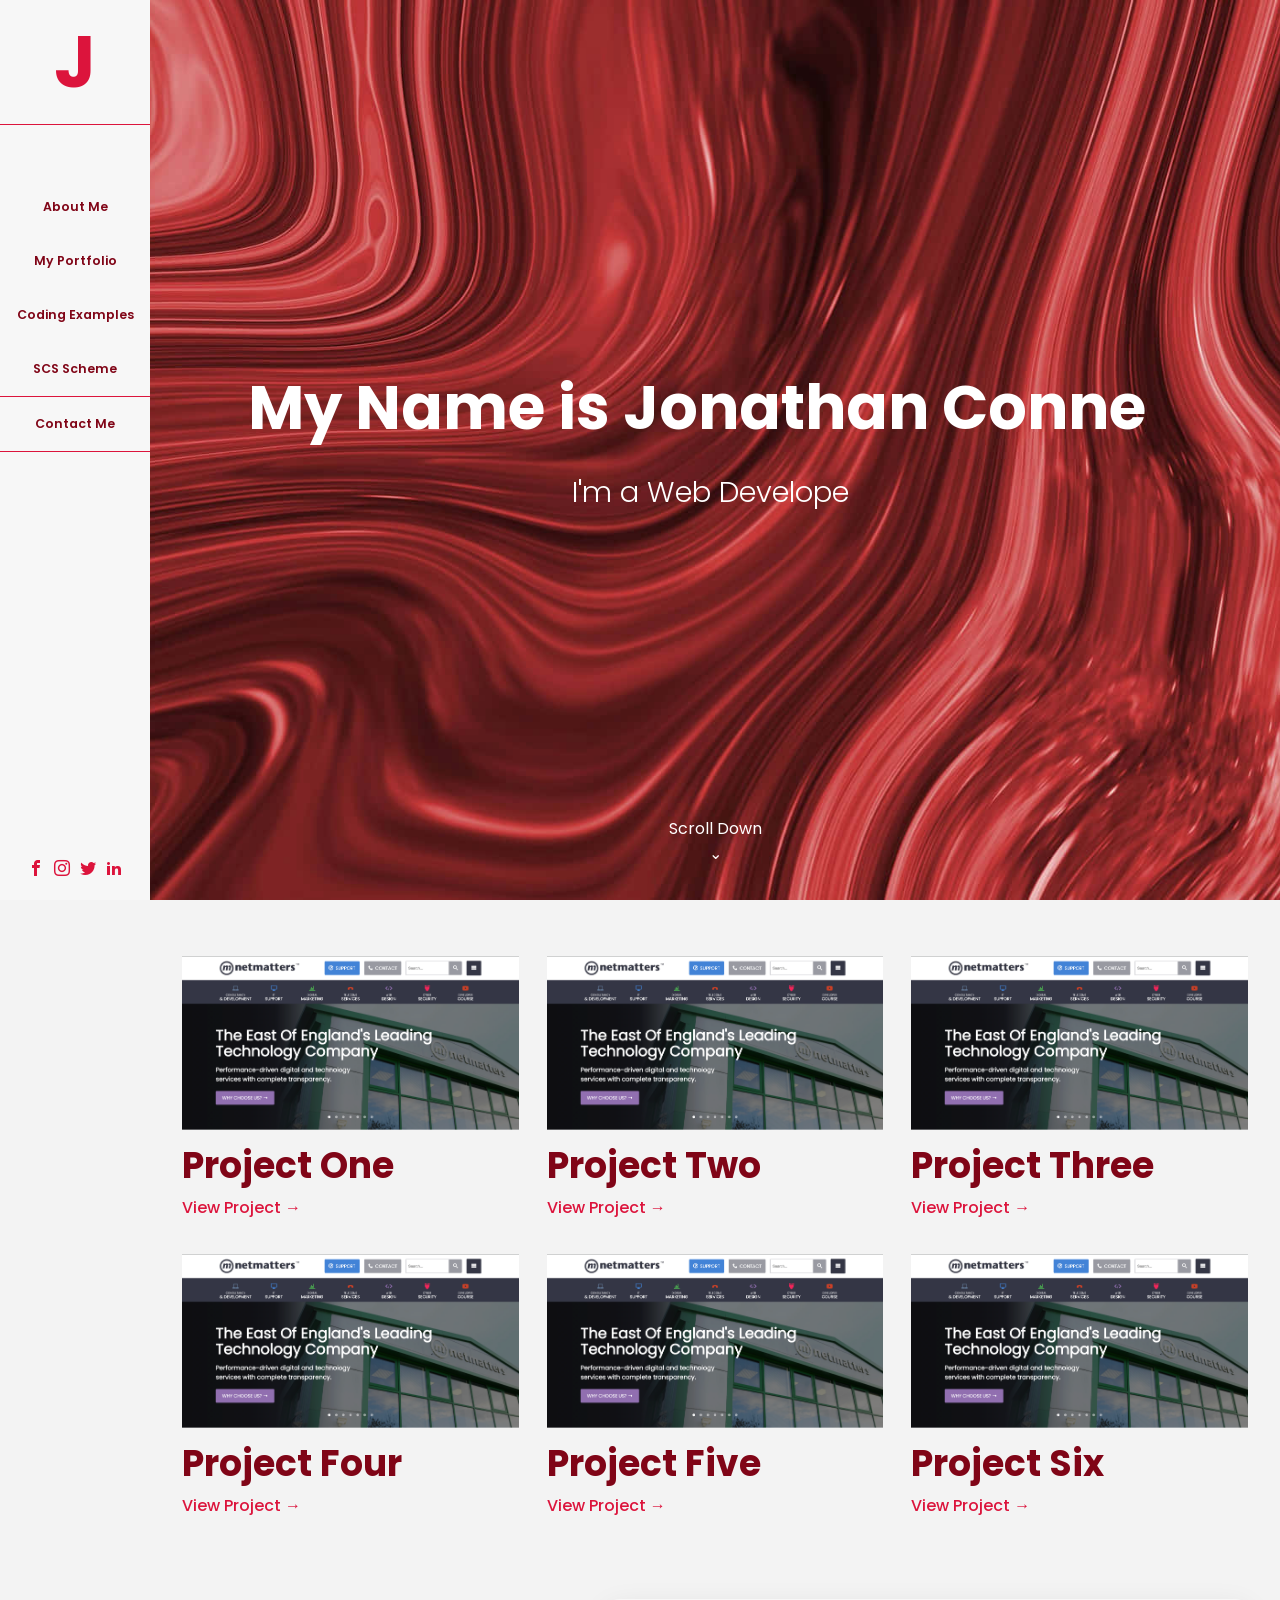
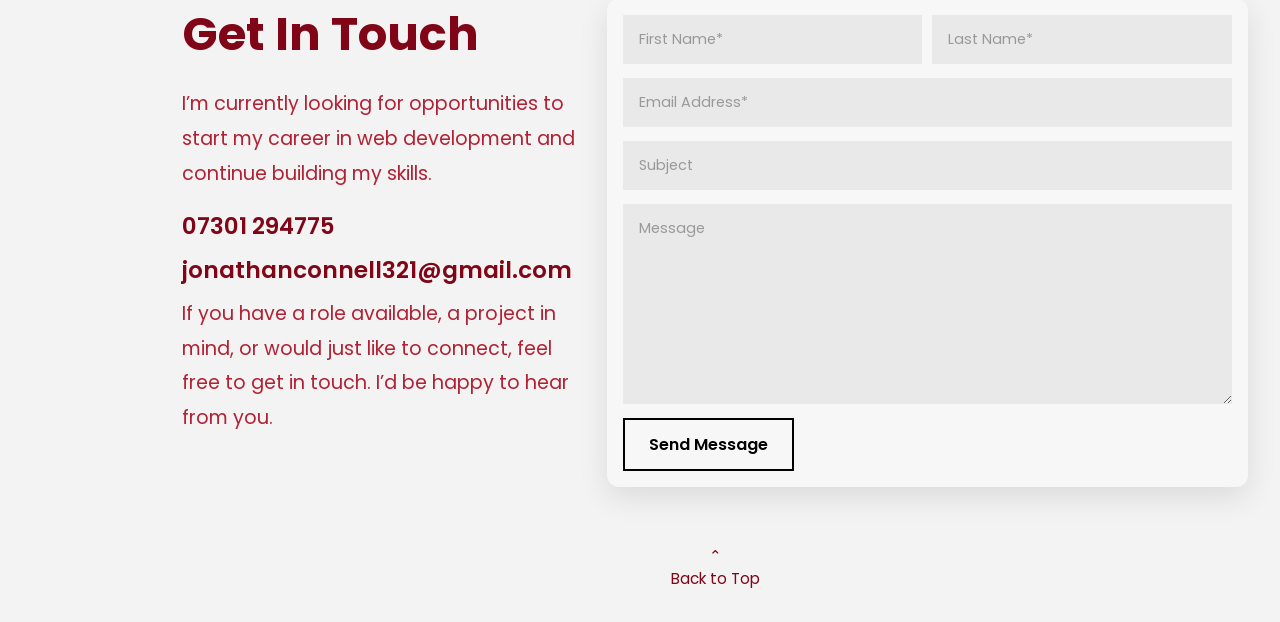
==== commit 100d4424: "Added Hero Text Animation and Small Font Changes" ====
--- a/index.html
+++ b/index.html
@@ -41,8 +41,8 @@
             <main class="content">
                 <section class="hero" id="about">
                     <div class="hero__content">
-                        <h1>My Name is Jonathan Connell</h1>
-                        <p>I'm a Web Developer</p>
+                        <h1 id="hero-title">My Name is Jonathan Connell</h1>
+                        <p id="hero-text"></p>
                     </div>
                     <a class="hero__scroll" href="#portfolio">Scroll Down<br>&#8964;</a>
                 </section>
@@ -112,5 +112,6 @@
                 </footer>
             </main>
         </div>
+    <script type="module" src="js/main.js"></script>  
     </body>
 </html>
--- a/css/style.css
+++ b/css/style.css
@@ -140,7 +140,7 @@
   min-height: 100vh;
   min-height: 100dvh;
   display: flex;
-  align-items: center;
+  align-items: flex-start;
   justify-content: center;
   padding: 2rem 1rem;
   background: #f7f7f7;
@@ -548,7 +548,7 @@
 
 /* line 32, ../../../../../Users/jonathanconnell/Documents/Portfolio/scss/layout/_projects.scss */
 .project-card h2 {
-  font-size: 1.95rem;
+  font-size: clamp(1.75rem, 3vw, 2.25rem);
   line-height: 1.2;
   color: #800517;
   margin-bottom: 8px;
@@ -559,7 +559,7 @@
   display: inline-flex;
   gap: 8px;
   align-items: center;
-  font-size: 0.95rem;
+  font-size: clamp(1rem, 1.2vw, 1.3rem);
   color: #DC143C;
   font-weight: 500;
 }
@@ -579,7 +579,7 @@
 @media (min-width: 768px) {
   /* line 1, ../../../../../Users/jonathanconnell/Documents/Portfolio/scss/layout/_contact.scss */
   .contact {
-    grid-template-columns: 0.75fr 1.8fr;
+    grid-template-columns: 1fr 1.6fr;
     gap: 24px;
   }
 }
@@ -587,37 +587,79 @@
 @media (min-width: 992px) {
   /* line 1, ../../../../../Users/jonathanconnell/Documents/Portfolio/scss/layout/_contact.scss */
   .contact {
-    grid-template-columns: 0.75fr 1.8fr;
     align-items: start;
   }
+}
+
+/* line 15, ../../../../../Users/jonathanconnell/Documents/Portfolio/scss/layout/_contact.scss */
+.contact__info {
+  min-width: 0;
 }
 
 /* line 17, ../../../../../Users/jonathanconnell/Documents/Portfolio/scss/layout/_contact.scss */
 .contact__info h2 {
-  font-size: 2rem;
+  font-size: 1.75rem;
   color: #800517;
   margin-bottom: 18px;
 }
 
-/* line 23, ../../../../../Users/jonathanconnell/Documents/Portfolio/scss/layout/_contact.scss */
+@media (min-width: 280px) {
+  /* line 17, ../../../../../Users/jonathanconnell/Documents/Portfolio/scss/layout/_contact.scss */
+  .contact__info h2 {
+    font-size: 2.5rem;
+  }
+}
+
+@media (min-width: 768px) {
+  /* line 17, ../../../../../Users/jonathanconnell/Documents/Portfolio/scss/layout/_contact.scss */
+  .contact__info h2 {
+    font-size: 2rem;
+  }
+}
+
+@media (min-width: 992px) {
+  /* line 17, ../../../../../Users/jonathanconnell/Documents/Portfolio/scss/layout/_contact.scss */
+  .contact__info h2 {
+    font-size: 2.5rem;
+  }
+}
+
+@media (min-width: 1200px) {
+  /* line 17, ../../../../../Users/jonathanconnell/Documents/Portfolio/scss/layout/_contact.scss */
+  .contact__info h2 {
+    font-size: 2.9rem;
+  }
+}
+
+/* line 39, ../../../../../Users/jonathanconnell/Documents/Portfolio/scss/layout/_contact.scss */
 .contact__info p {
-  font-size: 1rem;
+  font-size: clamp(1.05rem, 1.5vw, 1.25rem);
   line-height: 1.8;
   color: #B22234;
   margin-bottom: 18px;
 }
 
-/* line 30, ../../../../../Users/jonathanconnell/Documents/Portfolio/scss/layout/_contact.scss */
+/* line 46, ../../../../../Users/jonathanconnell/Documents/Portfolio/scss/layout/_contact.scss */
 .contact__info a {
   display: block;
-  width: fit-content;
-  font-size: 1.4rem;
+  font-size: clamp(1.25rem, 1.8vw, 1.6rem);
   font-weight: 600;
   margin-bottom: 10px;
   color: #800517;
-}
-
-/* line 41, ../../../../../Users/jonathanconnell/Documents/Portfolio/scss/layout/_contact.scss */
+  width: 100%;
+  overflow-wrap: anywhere;
+}
+
+/* line 57, ../../../../../Users/jonathanconnell/Documents/Portfolio/scss/layout/_contact.scss */
+.contact__form {
+  min-width: 0;
+  background: #f7f7f7;
+  padding: 1rem;
+  border-radius: 12px;
+  box-shadow: 0 10px 30px rgba(0, 0, 0, 0.1);
+}
+
+/* line 64, ../../../../../Users/jonathanconnell/Documents/Portfolio/scss/layout/_contact.scss */
 .contact__form input,
 .contact__form textarea {
   width: 100%;
@@ -629,19 +671,19 @@
   color: #800517;
 }
 
-/* line 51, ../../../../../Users/jonathanconnell/Documents/Portfolio/scss/layout/_contact.scss */
+/* line 74, ../../../../../Users/jonathanconnell/Documents/Portfolio/scss/layout/_contact.scss */
 .contact__form input::placeholder,
 .contact__form textarea::placeholder {
   color: #999;
 }
 
-/* line 56, ../../../../../Users/jonathanconnell/Documents/Portfolio/scss/layout/_contact.scss */
+/* line 79, ../../../../../Users/jonathanconnell/Documents/Portfolio/scss/layout/_contact.scss */
 .contact__form textarea {
   resize: vertical;
   min-height: 200px;
 }
 
-/* line 61, ../../../../../Users/jonathanconnell/Documents/Portfolio/scss/layout/_contact.scss */
+/* line 84, ../../../../../Users/jonathanconnell/Documents/Portfolio/scss/layout/_contact.scss */
 .contact__form button {
   font-size: 1rem;
   min-width: 120px;
@@ -653,20 +695,20 @@
   transition: 0.25s ease;
 }
 
-/* line 71, ../../../../../Users/jonathanconnell/Documents/Portfolio/scss/layout/_contact.scss */
+/* line 94, ../../../../../Users/jonathanconnell/Documents/Portfolio/scss/layout/_contact.scss */
 .contact__form button:hover {
   background: #800517;
   color: white;
 }
 
-/* line 78, ../../../../../Users/jonathanconnell/Documents/Portfolio/scss/layout/_contact.scss */
+/* line 101, ../../../../../Users/jonathanconnell/Documents/Portfolio/scss/layout/_contact.scss */
 .contact__row {
   display: grid;
   grid-template-columns: 1fr;
 }
 
 @media (min-width: 280px) {
-  /* line 78, ../../../../../Users/jonathanconnell/Documents/Portfolio/scss/layout/_contact.scss */
+  /* line 101, ../../../../../Users/jonathanconnell/Documents/Portfolio/scss/layout/_contact.scss */
   .contact__row {
     grid-template-columns: 1fr 1fr;
     gap: 10px;
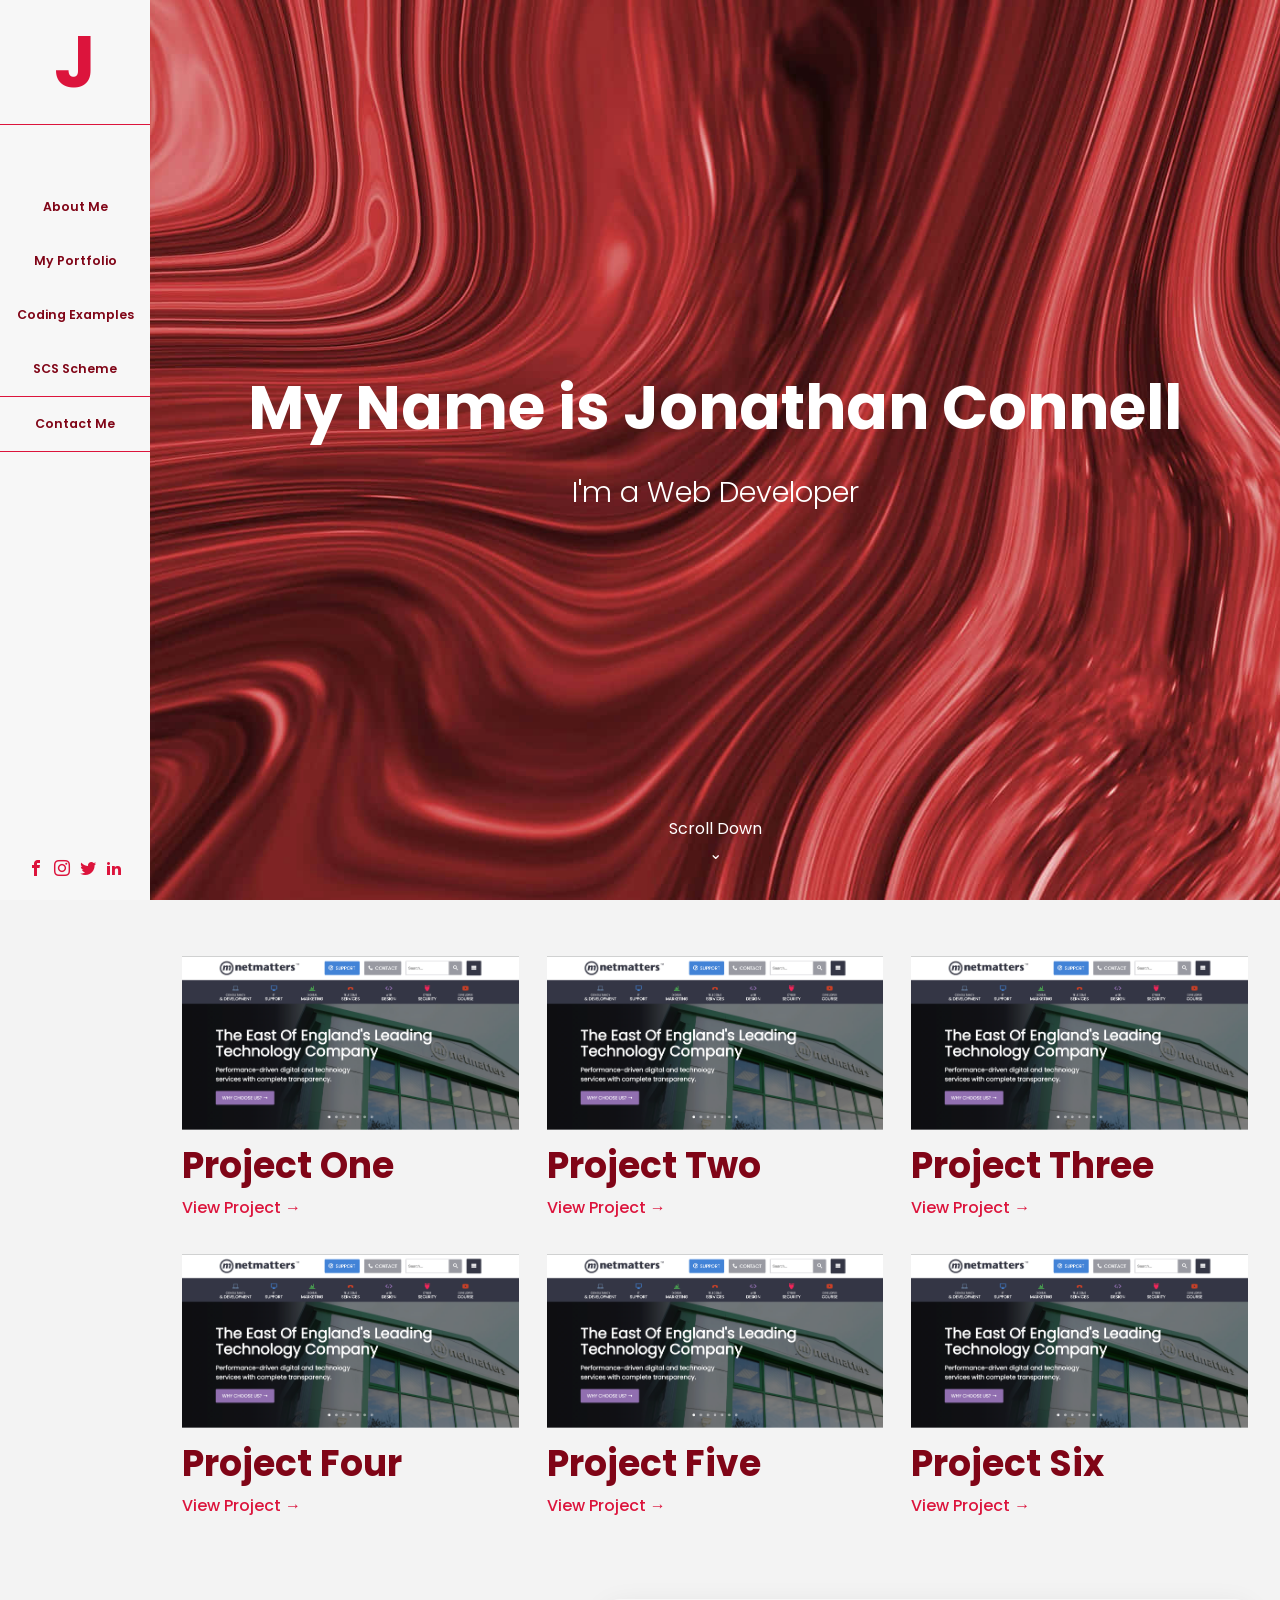
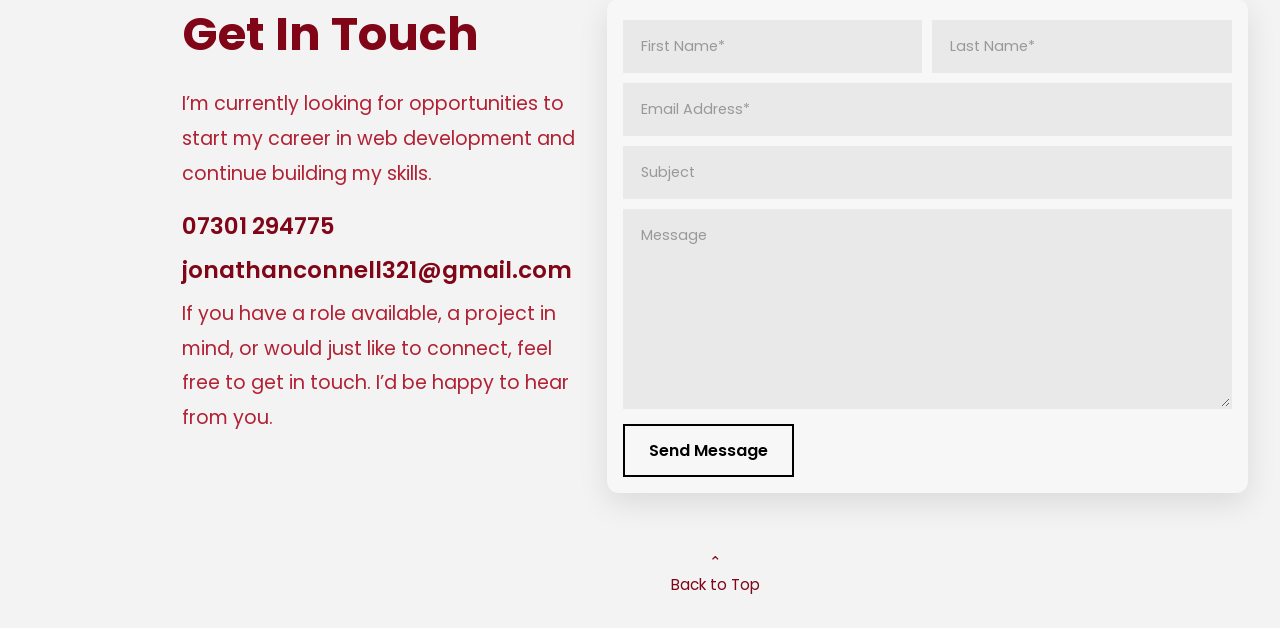
==== commit ee2a7056: "Finished Form Validation" ====
--- a/index.html
+++ b/index.html
@@ -97,12 +97,21 @@
 
                     <form class="contact__form">
                         <div class="contact__row">
-                            <input type="text" placeholder="First Name*">
-                            <input type="text" placeholder="Last Name*">
+                            <div class="first-name-input">
+                                <input type="text" id="first-name" placeholder="First Name*">
+                                <span class="error"></span>
+                            </div>
+                            <div class="last-name-input">
+                                <input type="text" id="last-name" placeholder="Last Name*">
+                                <span class="error"></span>
+                            </div>
                         </div>
-                        <input type="email" placeholder="Email Address*">
-                        <input type="text" placeholder="Subject">
-                        <textarea placeholder="Message" rows="8"></textarea>
+                        <input type="email" id="email" placeholder="Email Address*">
+                        <span class="error"></span>
+                        <input type="text" id="subject" placeholder="Subject">
+                        <span class="error"></span>
+                        <textarea id="message" placeholder="Message" rows="8"></textarea>
+                        <span class="error"></span>
                         <button type="submit">Send Message</button>
                     </form>
                 </section>
--- a/css/style.css
+++ b/css/style.css
@@ -664,10 +664,10 @@
 .contact__form textarea {
   width: 100%;
   font-size: 0.9rem;
-  border: none;
+  border: 2px solid transparent;
   background: #e9e9e9;
   padding: 14px 16px;
-  margin-bottom: 14px;
+  margin: 5px 0;
   color: #800517;
 }
 
@@ -685,6 +685,7 @@
 
 /* line 84, ../../../../../Users/jonathanconnell/Documents/Portfolio/scss/layout/_contact.scss */
 .contact__form button {
+  margin-top: 10px;
   font-size: 1rem;
   min-width: 120px;
   padding: 12px 24px;
@@ -695,24 +696,44 @@
   transition: 0.25s ease;
 }
 
-/* line 94, ../../../../../Users/jonathanconnell/Documents/Portfolio/scss/layout/_contact.scss */
+/* line 95, ../../../../../Users/jonathanconnell/Documents/Portfolio/scss/layout/_contact.scss */
 .contact__form button:hover {
   background: #800517;
   color: white;
 }
 
-/* line 101, ../../../../../Users/jonathanconnell/Documents/Portfolio/scss/layout/_contact.scss */
+/* line 102, ../../../../../Users/jonathanconnell/Documents/Portfolio/scss/layout/_contact.scss */
 .contact__row {
   display: grid;
   grid-template-columns: 1fr;
 }
 
 @media (min-width: 280px) {
-  /* line 101, ../../../../../Users/jonathanconnell/Documents/Portfolio/scss/layout/_contact.scss */
+  /* line 102, ../../../../../Users/jonathanconnell/Documents/Portfolio/scss/layout/_contact.scss */
   .contact__row {
     grid-template-columns: 1fr 1fr;
     gap: 10px;
   }
+}
+
+/* line 113, ../../../../../Users/jonathanconnell/Documents/Portfolio/scss/layout/_contact.scss */
+.error {
+  color: #DC143C;
+  font-size: 0.85rem;
+  display: block;
+  font-weight: 500;
+}
+
+/* line 120, ../../../../../Users/jonathanconnell/Documents/Portfolio/scss/layout/_contact.scss */
+.contact__form input.valid,
+.contact__form textarea.valid {
+  border: 2px solid forestgreen;
+}
+
+/* line 125, ../../../../../Users/jonathanconnell/Documents/Portfolio/scss/layout/_contact.scss */
+.contact__form input.invalid,
+.contact__form textarea.invalid {
+  border: 2px solid #DC143C;
 }
 
 /* line 1, ../../../../../Users/jonathanconnell/Documents/Portfolio/scss/layout/_footer.scss */
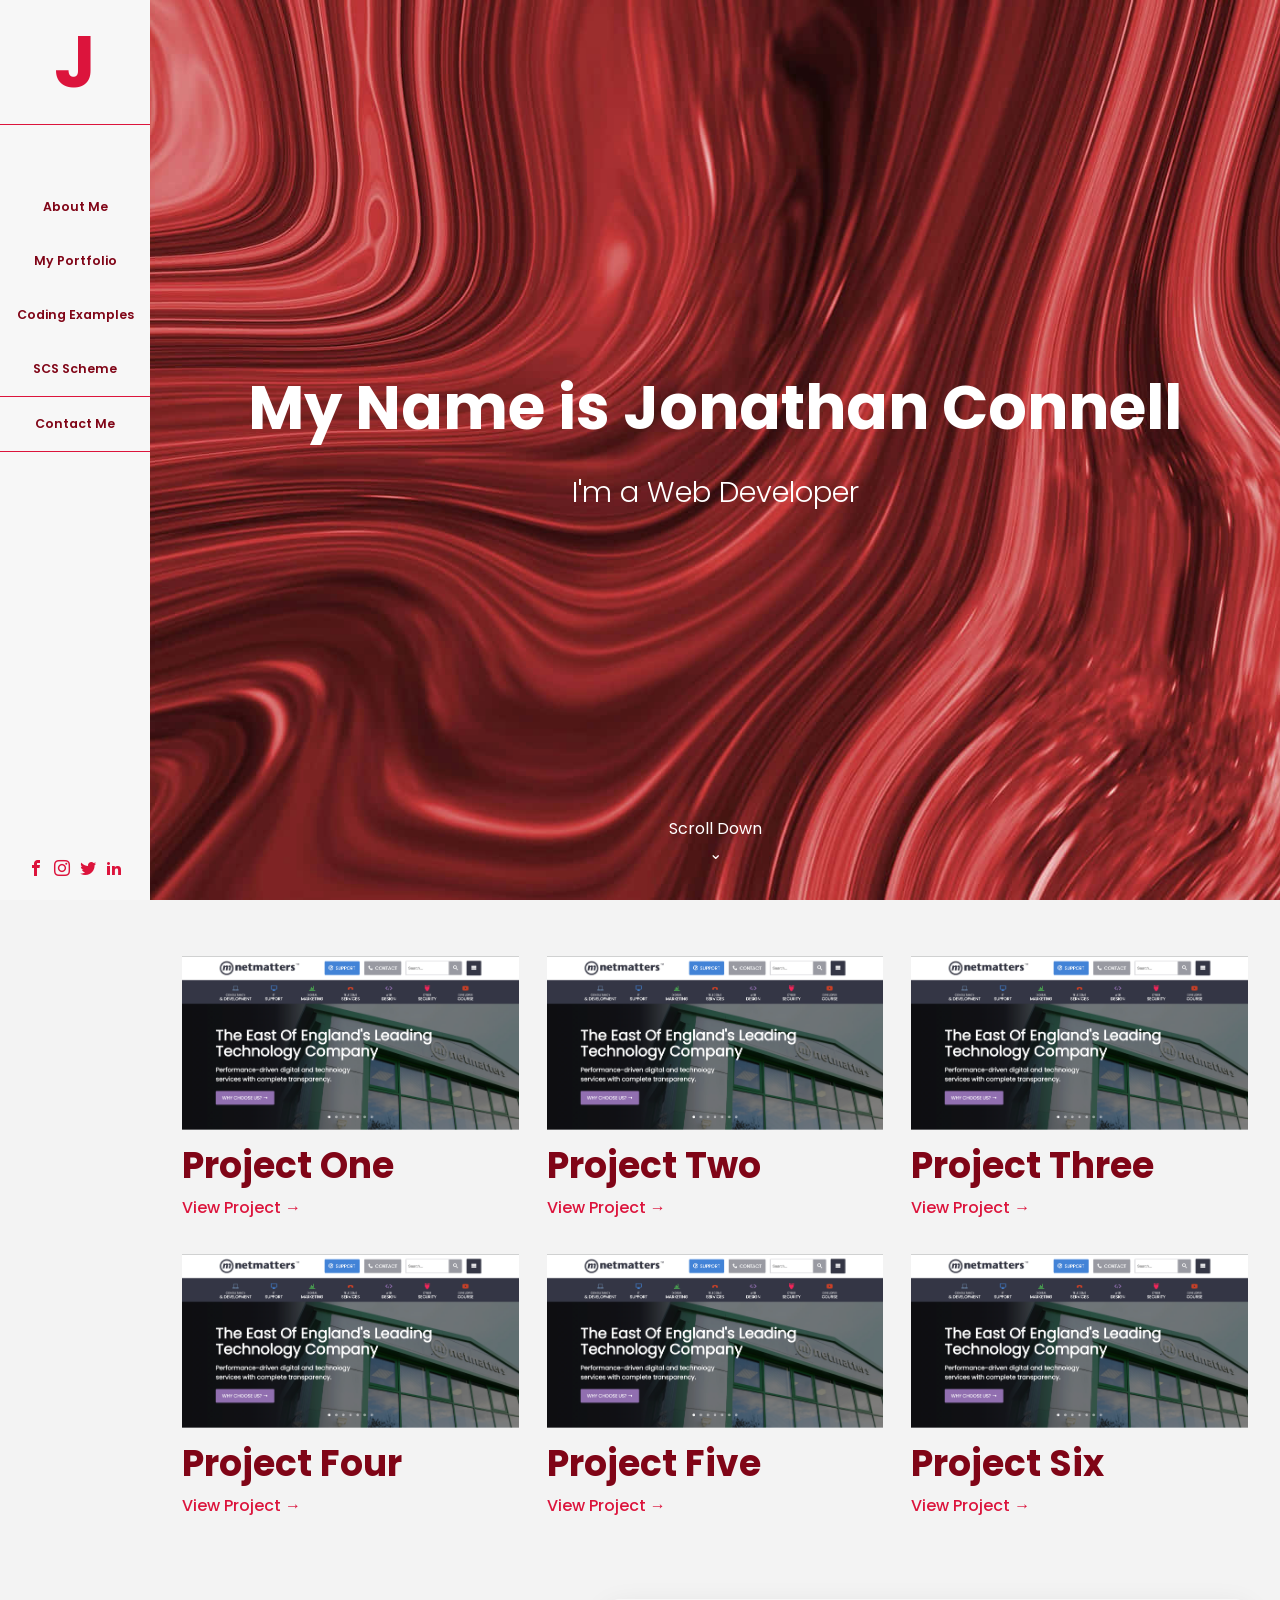
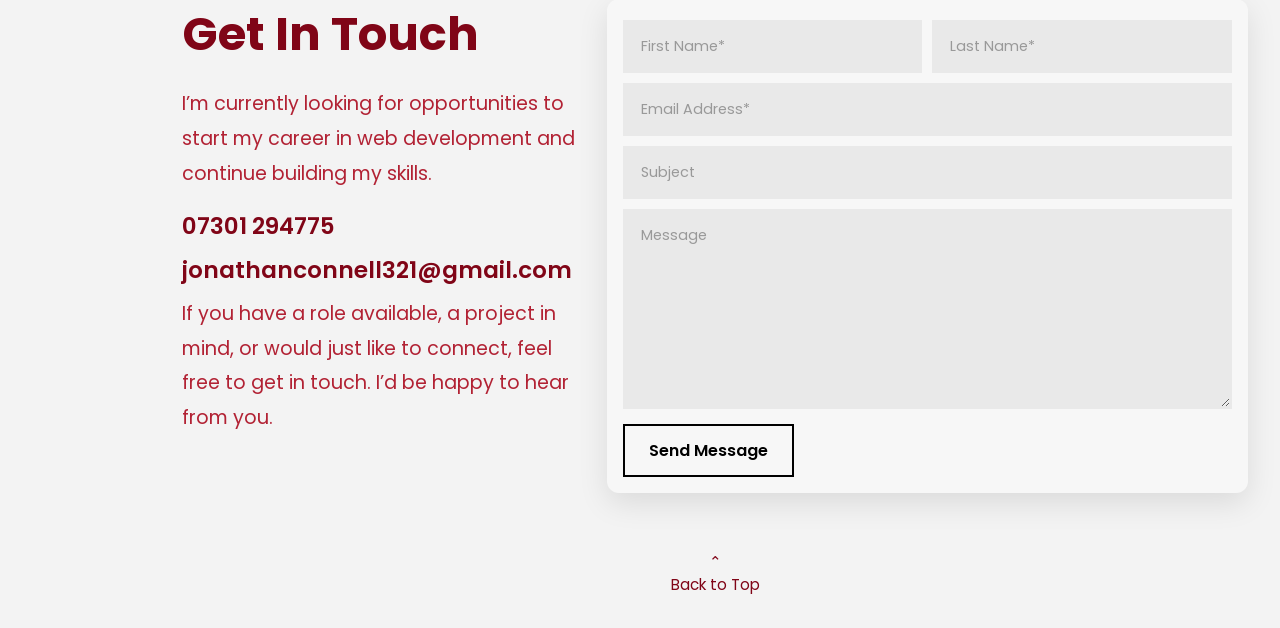
==== commit 4b8407a6: "Added changes suggested by peer" ====
--- a/index.html
+++ b/index.html
@@ -114,6 +114,9 @@
                         <span class="error"></span>
                         <button type="submit">Send Message</button>
                     </form>
+                    <div id="form-success" class="form-success">
+                        <p>Thank you for your message! I'll get back to you soon.</p>
+                    </div>
                 </section>
 
                 <footer class="footer">
--- a/css/style.css
+++ b/css/style.css
@@ -82,7 +82,6 @@
 /* line 1, ../../../../../Users/jonathanconnell/Documents/Portfolio/scss/layout/_layout.scss */
 .page {
   position: relative;
-  max-width: 1440px;
   margin: 0 auto;
   min-height: 100vh;
   min-height: 100dvh;
@@ -95,41 +94,67 @@
   }
 }
 
-/* line 13, ../../../../../Users/jonathanconnell/Documents/Portfolio/scss/layout/_layout.scss */
+/* line 12, ../../../../../Users/jonathanconnell/Documents/Portfolio/scss/layout/_layout.scss */
 .content {
+  opacity: 1;
+  transform: translateY(0);
   width: 100%;
   margin-left: 0;
-}
-
-@media (min-width: 768px) {
-  /* line 13, ../../../../../Users/jonathanconnell/Documents/Portfolio/scss/layout/_layout.scss */
+  will-change: opacity, transform;
+}
+
+@media (min-width: 768px) {
+  /* line 12, ../../../../../Users/jonathanconnell/Documents/Portfolio/scss/layout/_layout.scss */
   .content {
     width: calc(100% - 150px);
     margin-left: 150px;
   }
 }
 
-/* line 23, ../../../../../Users/jonathanconnell/Documents/Portfolio/scss/layout/_layout.scss */
+/* line 25, ../../../../../Users/jonathanconnell/Documents/Portfolio/scss/layout/_layout.scss */
+.content.is-animating {
+  transition: opacity 0.3s ease, transform 0.3s ease;
+}
+
+/* line 29, ../../../../../Users/jonathanconnell/Documents/Portfolio/scss/layout/_layout.scss */
+.content.is-entering {
+  opacity: 0;
+  transform: translateY(18px);
+}
+
+/* line 34, ../../../../../Users/jonathanconnell/Documents/Portfolio/scss/layout/_layout.scss */
+.content.is-visible {
+  opacity: 1;
+  transform: translateY(0);
+}
+
+/* line 39, ../../../../../Users/jonathanconnell/Documents/Portfolio/scss/layout/_layout.scss */
+.content.is-leaving {
+  opacity: 0;
+  transform: translateY(-12px);
+}
+
+/* line 44, ../../../../../Users/jonathanconnell/Documents/Portfolio/scss/layout/_layout.scss */
 .section {
   padding: 56px 32px 25px;
 }
 
 @media (min-width: 280px) {
-  /* line 23, ../../../../../Users/jonathanconnell/Documents/Portfolio/scss/layout/_layout.scss */
+  /* line 44, ../../../../../Users/jonathanconnell/Documents/Portfolio/scss/layout/_layout.scss */
   .section {
     padding: 30px 12px 20px;
   }
 }
 
 @media (min-width: 576px) {
-  /* line 23, ../../../../../Users/jonathanconnell/Documents/Portfolio/scss/layout/_layout.scss */
+  /* line 44, ../../../../../Users/jonathanconnell/Documents/Portfolio/scss/layout/_layout.scss */
   .section {
     padding: 40px 24px 24px;
   }
 }
 
 @media (min-width: 768px) {
-  /* line 23, ../../../../../Users/jonathanconnell/Documents/Portfolio/scss/layout/_layout.scss */
+  /* line 44, ../../../../../Users/jonathanconnell/Documents/Portfolio/scss/layout/_layout.scss */
   .section {
     padding: 56px 32px 25px;
   }
@@ -207,7 +232,8 @@
 
 /* line 1, ../../../../../Users/jonathanconnell/Documents/Portfolio/scss/layout/_sidebar.scss */
 .sidebar {
-  position: relative;
+  position: sticky;
+  top: 0;
   width: 100%;
   background: #f7f7f7;
   padding: 0.75rem 1rem;
@@ -230,7 +256,7 @@
   }
 }
 
-/* line 21, ../../../../../Users/jonathanconnell/Documents/Portfolio/scss/layout/_sidebar.scss */
+/* line 22, ../../../../../Users/jonathanconnell/Documents/Portfolio/scss/layout/_sidebar.scss */
 .sidebar__top {
   width: 100%;
   display: flex;
@@ -240,7 +266,7 @@
 }
 
 @media (min-width: 768px) {
-  /* line 21, ../../../../../Users/jonathanconnell/Documents/Portfolio/scss/layout/_sidebar.scss */
+  /* line 22, ../../../../../Users/jonathanconnell/Documents/Portfolio/scss/layout/_sidebar.scss */
   .sidebar__top {
     flex-direction: column;
     justify-content: center;
@@ -248,7 +274,7 @@
   }
 }
 
-/* line 35, ../../../../../Users/jonathanconnell/Documents/Portfolio/scss/layout/_sidebar.scss */
+/* line 36, ../../../../../Users/jonathanconnell/Documents/Portfolio/scss/layout/_sidebar.scss */
 .sidebar__logo {
   cursor: default;
   width: auto;
@@ -264,7 +290,7 @@
 }
 
 @media (min-width: 768px) {
-  /* line 35, ../../../../../Users/jonathanconnell/Documents/Portfolio/scss/layout/_sidebar.scss */
+  /* line 36, ../../../../../Users/jonathanconnell/Documents/Portfolio/scss/layout/_sidebar.scss */
   .sidebar__logo {
     width: 100%;
     height: 125px;
@@ -274,7 +300,7 @@
   }
 }
 
-/* line 57, ../../../../../Users/jonathanconnell/Documents/Portfolio/scss/layout/_sidebar.scss */
+/* line 58, ../../../../../Users/jonathanconnell/Documents/Portfolio/scss/layout/_sidebar.scss */
 .sidebar__nav {
   width: 100%;
   overflow: hidden;
@@ -286,7 +312,7 @@
   will-change: max-height, opacity, transform;
 }
 
-/* line 73, ../../../../../Users/jonathanconnell/Documents/Portfolio/scss/layout/_sidebar.scss */
+/* line 74, ../../../../../Users/jonathanconnell/Documents/Portfolio/scss/layout/_sidebar.scss */
 .sidebar__nav a {
   width: 100%;
   display: block;
@@ -298,20 +324,20 @@
   transition: 0.25s ease;
 }
 
-/* line 83, ../../../../../Users/jonathanconnell/Documents/Portfolio/scss/layout/_sidebar.scss */
+/* line 84, ../../../../../Users/jonathanconnell/Documents/Portfolio/scss/layout/_sidebar.scss */
 .sidebar__nav a:hover {
   text-decoration: underline;
   text-decoration-color: #DC143C;
   text-underline-offset: 5px;
 }
 
-/* line 90, ../../../../../Users/jonathanconnell/Documents/Portfolio/scss/layout/_sidebar.scss */
+/* line 91, ../../../../../Users/jonathanconnell/Documents/Portfolio/scss/layout/_sidebar.scss */
 .sidebar__nav .contact-nav {
   border-top: 1px solid #DC143C;
   border-bottom: 1px solid #DC143C;
 }
 
-/* line 96, ../../../../../Users/jonathanconnell/Documents/Portfolio/scss/layout/_sidebar.scss */
+/* line 97, ../../../../../Users/jonathanconnell/Documents/Portfolio/scss/layout/_sidebar.scss */
 .sidebar__socials {
   width: 100%;
   overflow: hidden;
@@ -326,20 +352,20 @@
   gap: 10px;
 }
 
-/* line 115, ../../../../../Users/jonathanconnell/Documents/Portfolio/scss/layout/_sidebar.scss */
+/* line 116, ../../../../../Users/jonathanconnell/Documents/Portfolio/scss/layout/_sidebar.scss */
 .sidebar__socials a {
   font-size: 1rem;
   color: #DC143C;
 }
 
-/* line 122, ../../../../../Users/jonathanconnell/Documents/Portfolio/scss/layout/_sidebar.scss */
+/* line 123, ../../../../../Users/jonathanconnell/Documents/Portfolio/scss/layout/_sidebar.scss */
 .nav-toggle {
   position: absolute;
   opacity: 0;
   pointer-events: none;
 }
 
-/* line 128, ../../../../../Users/jonathanconnell/Documents/Portfolio/scss/layout/_sidebar.scss */
+/* line 129, ../../../../../Users/jonathanconnell/Documents/Portfolio/scss/layout/_sidebar.scss */
 .hamburger {
   width: 44px;
   height: 44px;
@@ -350,7 +376,7 @@
   cursor: pointer;
 }
 
-/* line 137, ../../../../../Users/jonathanconnell/Documents/Portfolio/scss/layout/_sidebar.scss */
+/* line 138, ../../../../../Users/jonathanconnell/Documents/Portfolio/scss/layout/_sidebar.scss */
 .hamburger span {
   display: block;
   width: 28px;
@@ -361,14 +387,14 @@
 }
 
 @media (min-width: 768px) {
-  /* line 128, ../../../../../Users/jonathanconnell/Documents/Portfolio/scss/layout/_sidebar.scss */
+  /* line 129, ../../../../../Users/jonathanconnell/Documents/Portfolio/scss/layout/_sidebar.scss */
   .hamburger {
     display: none;
   }
 }
 
 /* Mobile open state */
-/* line 151, ../../../../../Users/jonathanconnell/Documents/Portfolio/scss/layout/_sidebar.scss */
+/* line 152, ../../../../../Users/jonathanconnell/Documents/Portfolio/scss/layout/_sidebar.scss */
 .nav-toggle:checked ~ .sidebar__nav {
   max-height: 500px;
   opacity: 1;
@@ -378,7 +404,7 @@
   background: #f7f7f7;
 }
 
-/* line 160, ../../../../../Users/jonathanconnell/Documents/Portfolio/scss/layout/_sidebar.scss */
+/* line 161, ../../../../../Users/jonathanconnell/Documents/Portfolio/scss/layout/_sidebar.scss */
 .nav-toggle:checked ~ .sidebar__socials {
   max-height: 100px;
   opacity: 1;
@@ -389,24 +415,24 @@
 }
 
 /* Hamburger animation */
-/* line 170, ../../../../../Users/jonathanconnell/Documents/Portfolio/scss/layout/_sidebar.scss */
+/* line 171, ../../../../../Users/jonathanconnell/Documents/Portfolio/scss/layout/_sidebar.scss */
 .nav-toggle:checked ~ .sidebar__top .hamburger span:nth-child(1) {
   transform: rotate(45deg) translate(5px, 5px);
 }
 
-/* line 174, ../../../../../Users/jonathanconnell/Documents/Portfolio/scss/layout/_sidebar.scss */
+/* line 175, ../../../../../Users/jonathanconnell/Documents/Portfolio/scss/layout/_sidebar.scss */
 .nav-toggle:checked ~ .sidebar__top .hamburger span:nth-child(2) {
   opacity: 0;
 }
 
-/* line 178, ../../../../../Users/jonathanconnell/Documents/Portfolio/scss/layout/_sidebar.scss */
+/* line 179, ../../../../../Users/jonathanconnell/Documents/Portfolio/scss/layout/_sidebar.scss */
 .nav-toggle:checked ~ .sidebar__top .hamburger span:nth-child(3) {
   transform: rotate(-45deg) translate(7.5px, -7.5px);
 }
 
 /* Desktop layout */
 @media (min-width: 768px) {
-  /* line 184, ../../../../../Users/jonathanconnell/Documents/Portfolio/scss/layout/_sidebar.scss */
+  /* line 185, ../../../../../Users/jonathanconnell/Documents/Portfolio/scss/layout/_sidebar.scss */
   .sidebar__nav {
     max-height: none;
     opacity: 1;
@@ -421,7 +447,7 @@
     width: 100%;
     margin-bottom: 10px;
   }
-  /* line 199, ../../../../../Users/jonathanconnell/Documents/Portfolio/scss/layout/_sidebar.scss */
+  /* line 200, ../../../../../Users/jonathanconnell/Documents/Portfolio/scss/layout/_sidebar.scss */
   .sidebar__socials {
     max-height: none;
     opacity: 1;
@@ -736,6 +762,26 @@
   border: 2px solid #DC143C;
 }
 
+/* line 130, ../../../../../Users/jonathanconnell/Documents/Portfolio/scss/layout/_contact.scss */
+.form-success {
+  margin-top: 1rem;
+  padding: 12px 16px;
+  border-radius: 6px;
+  background-color: #f7f7f7;
+  color: black;
+  opacity: 0;
+  transform: translateY(10px);
+  transition: opacity 0.3s ease, transform 0.3s ease;
+  display: none;
+}
+
+/* line 142, ../../../../../Users/jonathanconnell/Documents/Portfolio/scss/layout/_contact.scss */
+.form-success.show {
+  display: block;
+  opacity: 1;
+  transform: translateY(0);
+}
+
 /* line 1, ../../../../../Users/jonathanconnell/Documents/Portfolio/scss/layout/_footer.scss */
 .footer {
   padding: 32px;
